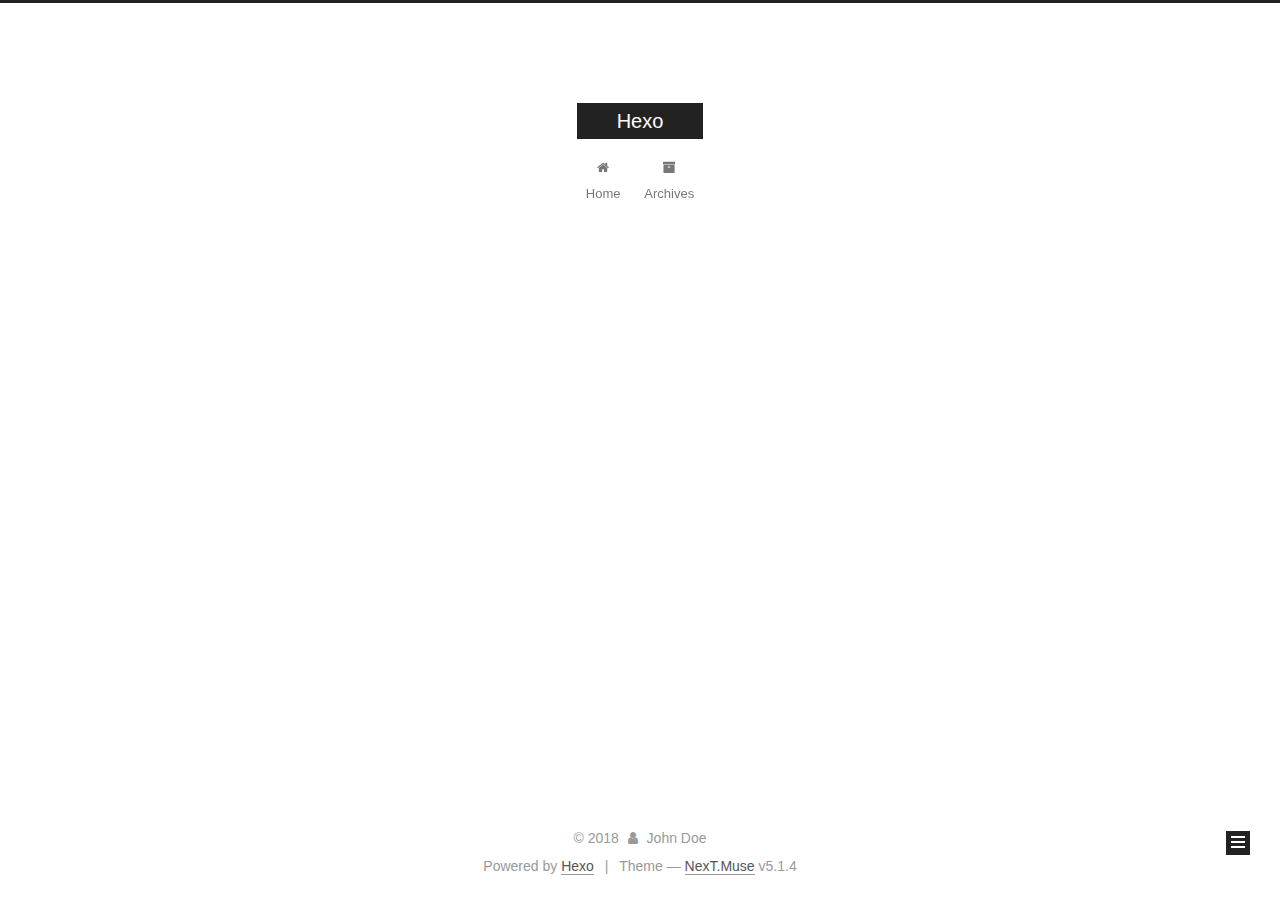
==== archives/index.html @ 19bafc4c "Site updated: 2018-04-27 17:29:40" ====
<!DOCTYPE html>



  


<html class="theme-next muse use-motion" lang="">
<head>
  <meta charset="UTF-8"/>
<meta http-equiv="X-UA-Compatible" content="IE=edge" />
<meta name="viewport" content="width=device-width, initial-scale=1, maximum-scale=1"/>
<meta name="theme-color" content="#222">









<meta http-equiv="Cache-Control" content="no-transform" />
<meta http-equiv="Cache-Control" content="no-siteapp" />
















  
  
  <link href="/lib/fancybox/source/jquery.fancybox.css?v=2.1.5" rel="stylesheet" type="text/css" />







<link href="/lib/font-awesome/css/font-awesome.min.css?v=4.6.2" rel="stylesheet" type="text/css" />

<link href="/css/main.css?v=5.1.4" rel="stylesheet" type="text/css" />


  <link rel="apple-touch-icon" sizes="180x180" href="/images/apple-touch-icon-next.png?v=5.1.4">


  <link rel="icon" type="image/png" sizes="32x32" href="/images/favicon-32x32-next.png?v=5.1.4">


  <link rel="icon" type="image/png" sizes="16x16" href="/images/favicon-16x16-next.png?v=5.1.4">


  <link rel="mask-icon" href="/images/logo.svg?v=5.1.4" color="#222">





  <meta name="keywords" content="Hexo, NexT" />










<meta property="og:type" content="website">
<meta property="og:title" content="Hexo">
<meta property="og:url" content="http://yoursite.com/archives/index.html">
<meta property="og:site_name" content="Hexo">
<meta property="og:locale" content="default">
<meta name="twitter:card" content="summary">
<meta name="twitter:title" content="Hexo">



<script type="text/javascript" id="hexo.configurations">
  var NexT = window.NexT || {};
  var CONFIG = {
    root: '/',
    scheme: 'Muse',
    version: '5.1.4',
    sidebar: {"position":"left","display":"post","offset":12,"b2t":false,"scrollpercent":false,"onmobile":false},
    fancybox: true,
    tabs: true,
    motion: {"enable":true,"async":false,"transition":{"post_block":"fadeIn","post_header":"slideDownIn","post_body":"slideDownIn","coll_header":"slideLeftIn","sidebar":"slideUpIn"}},
    duoshuo: {
      userId: '0',
      author: 'Author'
    },
    algolia: {
      applicationID: '',
      apiKey: '',
      indexName: '',
      hits: {"per_page":10},
      labels: {"input_placeholder":"Search for Posts","hits_empty":"We didn't find any results for the search: ${query}","hits_stats":"${hits} results found in ${time} ms"}
    }
  };
</script>



  <link rel="canonical" href="http://yoursite.com/archives/"/>





  <title>Archive | Hexo</title>
  








</head>

<body itemscope itemtype="http://schema.org/WebPage" lang="default">

  
  
    
  

  <div class="container sidebar-position-left page-archive">
    <div class="headband"></div>

    <header id="header" class="header" itemscope itemtype="http://schema.org/WPHeader">
      <div class="header-inner"><div class="site-brand-wrapper">
  <div class="site-meta ">
    

    <div class="custom-logo-site-title">
      <a href="/"  class="brand" rel="start">
        <span class="logo-line-before"><i></i></span>
        <span class="site-title">Hexo</span>
        <span class="logo-line-after"><i></i></span>
      </a>
    </div>
      
        <p class="site-subtitle"></p>
      
  </div>

  <div class="site-nav-toggle">
    <button>
      <span class="btn-bar"></span>
      <span class="btn-bar"></span>
      <span class="btn-bar"></span>
    </button>
  </div>
</div>

<nav class="site-nav">
  

  
    <ul id="menu" class="menu">
      
        
        <li class="menu-item menu-item-home">
          <a href="/" rel="section">
            
              <i class="menu-item-icon fa fa-fw fa-home"></i> <br />
            
            Home
          </a>
        </li>
      
        
        <li class="menu-item menu-item-archives">
          <a href="/archives/" rel="section">
            
              <i class="menu-item-icon fa fa-fw fa-archive"></i> <br />
            
            Archives
          </a>
        </li>
      

      
    </ul>
  

  
</nav>



 </div>
    </header>

    <main id="main" class="main">
      <div class="main-inner">
        <div class="content-wrap">
          <div id="content" class="content">
            

  
  
  
  <div class="post-block archive">
    <div id="posts" class="posts-collapse">
      <span class="archive-move-on"></span>

      <span class="archive-page-counter">
        
        
        
          
        
        Um..! 1 post. Keep on posting.
      </span>

      

        
        
        

        
          
          <div class="collection-title">
            <h1 class="archive-year" id="archive-year-2018">2018</h1>
          </div>
        
        

        

  <article class="post post-type-normal" itemscope itemtype="http://schema.org/Article">
    <header class="post-header">

      <h2 class="post-title">
        
            <a class="post-title-link" href="/2018/04/27/hello-world/" itemprop="url">
              
                <span itemprop="name">Hello World</span>
              
            </a>
        
      </h2>

      <div class="post-meta">
        <time class="post-time" itemprop="dateCreated"
              datetime="2018-04-27T14:57:28+08:00"
              content="2018-04-27" >
          04-27
        </time>
      </div>

    </header>
  </article>



      

    </div>
  </div>
  
  
  

  



          </div>
          


          

        </div>
        
          
  
  <div class="sidebar-toggle">
    <div class="sidebar-toggle-line-wrap">
      <span class="sidebar-toggle-line sidebar-toggle-line-first"></span>
      <span class="sidebar-toggle-line sidebar-toggle-line-middle"></span>
      <span class="sidebar-toggle-line sidebar-toggle-line-last"></span>
    </div>
  </div>

  <aside id="sidebar" class="sidebar">
    
    <div class="sidebar-inner">

      

      

      <section class="site-overview-wrap sidebar-panel sidebar-panel-active">
        <div class="site-overview">
          <div class="site-author motion-element" itemprop="author" itemscope itemtype="http://schema.org/Person">
            
              <p class="site-author-name" itemprop="name">John Doe</p>
              <p class="site-description motion-element" itemprop="description"></p>
          </div>

          <nav class="site-state motion-element">

            
              <div class="site-state-item site-state-posts">
              
                <a href="/archives/">
              
                  <span class="site-state-item-count">1</span>
                  <span class="site-state-item-name">posts</span>
                </a>
              </div>
            

            

            

          </nav>

          

          

          
          

          
          

          

        </div>
      </section>

      

      

    </div>
  </aside>


        
      </div>
    </main>

    <footer id="footer" class="footer">
      <div class="footer-inner">
        <div class="copyright">&copy; <span itemprop="copyrightYear">2018</span>
  <span class="with-love">
    <i class="fa fa-user"></i>
  </span>
  <span class="author" itemprop="copyrightHolder">John Doe</span>

  
</div>


  <div class="powered-by">Powered by <a class="theme-link" target="_blank" href="https://hexo.io">Hexo</a></div>



  <span class="post-meta-divider">|</span>



  <div class="theme-info">Theme &mdash; <a class="theme-link" target="_blank" href="https://github.com/iissnan/hexo-theme-next">NexT.Muse</a> v5.1.4</div>




        







        
      </div>
    </footer>

    
      <div class="back-to-top">
        <i class="fa fa-arrow-up"></i>
        
      </div>
    

    

  </div>

  

<script type="text/javascript">
  if (Object.prototype.toString.call(window.Promise) !== '[object Function]') {
    window.Promise = null;
  }
</script>









  












  
  
    <script type="text/javascript" src="/lib/jquery/index.js?v=2.1.3"></script>
  

  
  
    <script type="text/javascript" src="/lib/fastclick/lib/fastclick.min.js?v=1.0.6"></script>
  

  
  
    <script type="text/javascript" src="/lib/jquery_lazyload/jquery.lazyload.js?v=1.9.7"></script>
  

  
  
    <script type="text/javascript" src="/lib/velocity/velocity.min.js?v=1.2.1"></script>
  

  
  
    <script type="text/javascript" src="/lib/velocity/velocity.ui.min.js?v=1.2.1"></script>
  

  
  
    <script type="text/javascript" src="/lib/fancybox/source/jquery.fancybox.pack.js?v=2.1.5"></script>
  


  


  <script type="text/javascript" src="/js/src/utils.js?v=5.1.4"></script>

  <script type="text/javascript" src="/js/src/motion.js?v=5.1.4"></script>



  
  

  

  


  <script type="text/javascript" src="/js/src/bootstrap.js?v=5.1.4"></script>



  


  




	





  





  












  





  

  

  

  
  

  

  

  

</body>
</html>
---- css/main.css ----
/* normalize.css v3.0.2 | MIT License | git.io/normalize */
html {
  font-family: sans-serif; /* 1 */
  -ms-text-size-adjust: 100%; /* 2 */
  -webkit-text-size-adjust: 100%; /* 2 */
}
body {
  margin: 0;
}
article,
aside,
details,
figcaption,
figure,
footer,
header,
hgroup,
main,
menu,
nav,
section,
summary {
  display: block;
}
audio,
canvas,
progress,
video {
  display: inline-block; /* 1 */
  vertical-align: baseline; /* 2 */
}
audio:not([controls]) {
  display: none;
  height: 0;
}
[hidden],
template {
  display: none;
}
a {
  background-color: transparent;
}
a:active,
a:hover {
  outline: 0;
}
abbr[title] {
  border-bottom: 1px dotted;
}
b,
strong {
  font-weight: bold;
}
dfn {
  font-style: italic;
}
h1 {
  font-size: 2em;
  margin: 0.67em 0;
}
mark {
  background: #ff0;
  color: #000;
}
small {
  font-size: 80%;
}
sub,
sup {
  font-size: 75%;
  line-height: 0;
  position: relative;
  vertical-align: baseline;
}
sup {
  top: -0.5em;
}
sub {
  bottom: -0.25em;
}
img {
  border: 0;
}
svg:not(:root) {
  overflow: hidden;
}
figure {
  margin: 1em 40px;
}
hr {
  -moz-box-sizing: content-box;
  box-sizing: content-box;
  height: 0;
}
pre {
  overflow: auto;
}
code,
kbd,
pre,
samp {
  font-family: monospace, monospace;
  font-size: 1em;
}
button,
input,
optgroup,
select,
textarea {
  color: inherit; /* 1 */
  font: inherit; /* 2 */
  margin: 0; /* 3 */
}
button {
  overflow: visible;
}
button,
select {
  text-transform: none;
}
button,
html input[type="button"],
input[type="reset"],
input[type="submit"] {
  -webkit-appearance: button; /* 2 */
  cursor: pointer; /* 3 */
}
button[disabled],
html input[disabled] {
  cursor: default;
}
button::-moz-focus-inner,
input::-moz-focus-inner {
  border: 0;
  padding: 0;
}
input {
  line-height: normal;
}
input[type="checkbox"],
input[type="radio"] {
  box-sizing: border-box; /* 1 */
  padding: 0; /* 2 */
}
input[type="number"]::-webkit-inner-spin-button,
input[type="number"]::-webkit-outer-spin-button {
  height: auto;
}
input[type="search"] {
  -webkit-appearance: textfield; /* 1 */
  -moz-box-sizing: content-box;
  -webkit-box-sizing: content-box; /* 2 */
  box-sizing: content-box;
}
input[type="search"]::-webkit-search-cancel-button,
input[type="search"]::-webkit-search-decoration {
  -webkit-appearance: none;
}
fieldset {
  border: 1px solid #c0c0c0;
  margin: 0 2px;
  padding: 0.35em 0.625em 0.75em;
}
legend {
  border: 0; /* 1 */
  padding: 0; /* 2 */
}
textarea {
  overflow: auto;
}
optgroup {
  font-weight: bold;
}
table {
  border-collapse: collapse;
  border-spacing: 0;
}
td,
th {
  padding: 0;
}
::selection {
  background: #262a30;
  color: #fff;
}
body {
  position: relative;
  font-family: 'Lato', "PingFang SC", "Microsoft YaHei", sans-serif;
  font-size: 14px;
  line-height: 2;
  color: #555;
  background: #fff;
}
@media (max-width: 767px) {
  body {
    padding-right: 0 !important;
  }
}
@media (min-width: 768px) and (max-width: 991px) {
  body {
    padding-right: 0 !important;
  }
}
@media (min-width: 1600px) {
  body {
    font-size: 16px;
  }
}
h1,
h2,
h3,
h4,
h5,
h6 {
  margin: 0;
  padding: 0;
  font-weight: bold;
  line-height: 1.5;
  font-family: 'Lato', "PingFang SC", "Microsoft YaHei", sans-serif;
}
h2,
h3,
h4,
h5,
h6 {
  margin: 20px 0 15px;
}
h1 {
  font-size: 22px;
}
@media (max-width: 767px) {
  h1 {
    font-size: 18px;
  }
}
h2 {
  font-size: 20px;
}
@media (max-width: 767px) {
  h2 {
    font-size: 16px;
  }
}
h3 {
  font-size: 18px;
}
@media (max-width: 767px) {
  h3 {
    font-size: 14px;
  }
}
h4 {
  font-size: 16px;
}
@media (max-width: 767px) {
  h4 {
    font-size: 12px;
  }
}
h5 {
  font-size: 14px;
}
@media (max-width: 767px) {
  h5 {
    font-size: 10px;
  }
}
h6 {
  font-size: 12px;
}
@media (max-width: 767px) {
  h6 {
    font-size: 8px;
  }
}
p {
  margin: 0 0 20px 0;
}
a {
  color: #555;
  text-decoration: none;
  outline: none;
  border-bottom: 1px solid #999;
  word-wrap: break-word;
}
a:hover {
  color: #222;
  border-bottom-color: #222;
}
blockquote {
  margin: 0;
  padding: 0;
}
img {
  display: block;
  margin: auto;
  max-width: 100%;
  height: auto;
}
hr {
  margin: 40px 0;
  height: 3px;
  border: none;
  background-color: #ddd;
  background-image: repeating-linear-gradient(-45deg, #fff, #fff 4px, transparent 4px, transparent 8px);
}
blockquote {
  padding: 0 15px;
  color: #666;
  border-left: 4px solid #ddd;
}
blockquote cite::before {
  content: "-";
  padding: 0 5px;
}
dt {
  font-weight: 700;
}
dd {
  margin: 0;
  padding: 0;
}
kbd {
  border: 1px solid #ccc;
  border-radius: 0.2em;
  box-shadow: 0.1em 0.1em 0.2em rgba(0,0,0,0.1);
  background-color: #f9f9f9;
  font-family: inherit;
  background-image: -webkit-linear-gradient(top, #eee, #fff, #eee);
  padding: 0.1em 0.3em;
  white-space: nowrap;
}
.text-left {
  text-align: left;
}
.text-center {
  text-align: center;
}
.text-right {
  text-align: right;
}
.text-justify {
  text-align: justify;
}
.text-nowrap {
  white-space: nowrap;
}
.text-lowercase {
  text-transform: lowercase;
}
.text-uppercase {
  text-transform: uppercase;
}
.text-capitalize {
  text-transform: capitalize;
}
.center-block {
  display: block;
  margin-left: auto;
  margin-right: auto;
}
.clearfix:before,
.clearfix:after {
  content: " ";
  display: table;
}
.clearfix:after {
  clear: both;
}
.pullquote {
  width: 45%;
}
.pullquote.left {
  float: left;
  margin-left: 5px;
  margin-right: 10px;
}
.pullquote.right {
  float: right;
  margin-left: 10px;
  margin-right: 5px;
}
.affix.affix.affix {
  position: fixed;
}
.translation {
  margin-top: -20px;
  font-size: 14px;
  color: #999;
}
.scrollbar-measure {
  width: 100px;
  height: 100px;
  overflow: scroll;
  position: absolute;
  top: -9999px;
}
.use-motion .motion-element {
  opacity: 0;
}
table {
  margin: 20px 0;
  width: 100%;
  border-collapse: collapse;
  border-spacing: 0;
  border: 1px solid #ddd;
  font-size: 14px;
  table-layout: fixed;
  word-wrap: break-all;
}
table>tbody>tr:nth-of-type(odd) {
  background-color: #f9f9f9;
}
table>tbody>tr:hover {
  background-color: #f5f5f5;
}
caption,
th,
td {
  padding: 8px;
  text-align: left;
  vertical-align: middle;
  font-weight: normal;
}
th,
td {
  border-bottom: 3px solid #ddd;
  border-right: 1px solid #eee;
}
th {
  padding-bottom: 10px;
  font-weight: 700;
}
td {
  border-bottom-width: 1px;
}
html,
body {
  height: 100%;
}
.container {
  position: relative;
  min-height: 100%;
}
.header-inner {
  margin: 0 auto;
  padding: 100px 0 70px;
  width: 700px;
}
@media (min-width: 1600px) {
  .container .header-inner {
    width: 900px;
  }
}
.main {
  padding-bottom: 150px;
}
.main-inner {
  margin: 0 auto;
  width: 700px;
}
@media (min-width: 1600px) {
  .container .main-inner {
    width: 900px;
  }
}
.footer {
  position: absolute;
  left: 0;
  bottom: 0;
  width: 100%;
  min-height: 50px;
}
.footer-inner {
  box-sizing: border-box;
  margin: 20px auto;
  width: 700px;
}
@media (min-width: 1600px) {
  .container .footer-inner {
    width: 900px;
  }
}
pre,
.highlight {
  overflow: auto;
  margin: 20px 0;
  padding: 0;
  font-size: 13px;
  color: #4d4d4c;
  background: #f7f7f7;
  line-height: 1.6;
}
pre,
code {
  font-family: consolas, Menlo, "PingFang SC", "Microsoft YaHei", monospace;
}
code {
  padding: 2px 4px;
  word-wrap: break-word;
  color: #555;
  background: #eee;
  border-radius: 3px;
  font-size: 13px;
}
pre {
  padding: 10px;
}
pre code {
  padding: 0;
  color: #4d4d4c;
  background: none;
  text-shadow: none;
}
.highlight {
  border-radius: 1px;
}
.highlight pre {
  border: none;
  margin: 0;
  padding: 10px 0;
}
.highlight table {
  margin: 0;
  width: auto;
  border: none;
}
.highlight td {
  border: none;
  padding: 0;
}
.highlight figcaption {
  font-size: 1em;
  color: #4d4d4c;
  line-height: 1em;
  margin-bottom: 1em;
}
.highlight figcaption:before,
.highlight figcaption:after {
  content: " ";
  display: table;
}
.highlight figcaption:after {
  clear: both;
}
.highlight figcaption a {
  float: right;
  color: #4d4d4c;
}
.highlight figcaption a:hover {
  border-bottom-color: #4d4d4c;
}
.highlight .gutter pre {
  padding-left: 10px;
  padding-right: 10px;
  color: #869194;
  text-align: right;
  background-color: #eff2f3;
}
.highlight .code pre {
  width: 100%;
  padding-left: 10px;
  padding-right: 10px;
  background-color: #f7f7f7;
}
.highlight .line {
  height: 20px;
}
.gutter {
  -webkit-user-select: none;
  -moz-user-select: none;
  -ms-user-select: none;
  user-select: none;
}
.gist table {
  width: auto;
}
.gist table td {
  border: none;
}
pre .deletion {
  background: #fdd;
}
pre .addition {
  background: #dfd;
}
pre .meta {
  color: #8959a8;
}
pre .comment {
  color: #8e908c;
}
pre .variable,
pre .attribute,
pre .tag,
pre .regexp,
pre .ruby .constant,
pre .xml .tag .title,
pre .xml .pi,
pre .xml .doctype,
pre .html .doctype,
pre .css .id,
pre .css .class,
pre .css .pseudo {
  color: #c82829;
}
pre .number,
pre .preprocessor,
pre .built_in,
pre .literal,
pre .params,
pre .constant,
pre .command {
  color: #f5871f;
}
pre .ruby .class .title,
pre .css .rules .attribute,
pre .string,
pre .value,
pre .inheritance,
pre .header,
pre .ruby .symbol,
pre .xml .cdata,
pre .special,
pre .number,
pre .formula {
  color: #718c00;
}
pre .title,
pre .css .hexcolor {
  color: #3e999f;
}
pre .function,
pre .python .decorator,
pre .python .title,
pre .ruby .function .title,
pre .ruby .title .keyword,
pre .perl .sub,
pre .javascript .title,
pre .coffeescript .title {
  color: #4271ae;
}
pre .keyword,
pre .javascript .function {
  color: #8959a8;
}
.full-image.full-image.full-image.full-image {
  border: none;
  max-width: 100%;
  width: auto;
  margin: 20px auto 25px;
}
@media (min-width: 992px) {
  .full-image.full-image.full-image.full-image {
    max-width: none;
    width: 110%;
    margin: 25px -5%;
  }
}
.blockquote-center,
.page-home .post-type-quote blockquote,
.page-post-detail .post-type-quote blockquote {
  position: relative;
  margin: 40px 0;
  padding: 0;
  border-left: none;
  text-align: center;
}
.blockquote-center::before,
.page-home .post-type-quote blockquote::before,
.page-post-detail .post-type-quote blockquote::before,
.blockquote-center::after,
.page-home .post-type-quote blockquote::after,
.page-post-detail .post-type-quote blockquote::after {
  position: absolute;
  content: ' ';
  display: block;
  width: 100%;
  height: 24px;
  opacity: 0.2;
  background-repeat: no-repeat;
  background-position: 0 -6px;
  background-size: 22px 22px;
}
.blockquote-center::before,
.page-home .post-type-quote blockquote::before,
.page-post-detail .post-type-quote blockquote::before {
  top: -20px;
  background-image: url("../images/quote-l.svg");
  border-top: 1px solid #ccc;
}
.blockquote-center::after,
.page-home .post-type-quote blockquote::after,
.page-post-detail .post-type-quote blockquote::after {
  bottom: -20px;
  background-image: url("../images/quote-r.svg");
  border-bottom: 1px solid #ccc;
  background-position: 100% 8px;
}
.blockquote-center p,
.page-home .post-type-quote blockquote p,
.page-post-detail .post-type-quote blockquote p,
.blockquote-center div,
.page-home .post-type-quote blockquote div,
.page-post-detail .post-type-quote blockquote div {
  text-align: center;
}
.post .post-body .group-picture img {
  box-sizing: border-box;
  padding: 0 3px;
  border: none;
}
.post .group-picture-row {
  overflow: hidden;
  margin-top: 6px;
}
.post .group-picture-row:first-child {
  margin-top: 0;
}
.post .group-picture-column {
  float: left;
}
.page-post-detail .post-body .group-picture-column {
  float: none;
  margin-top: 10px;
  width: auto !important;
}
.page-post-detail .post-body .group-picture-column img {
  margin: 0 auto;
}
.page-archive .group-picture-container {
  overflow: hidden;
}
.page-archive .group-picture-row {
  float: left;
}
.page-archive .group-picture-row:first-child {
  margin-top: 6px;
}
.page-archive .group-picture-column {
  max-width: 150px;
  max-height: 150px;
}
.post-body .note {
  position: relative;
  padding: 15px;
  margin-bottom: 20px;
  border: 1px solid #eee;
  border-left-width: 5px;
  border-radius: 3px;
}
.post-body .note h2,
.post-body .note h3,
.post-body .note h4,
.post-body .note h5,
.post-body .note h6 {
  margin-top: 0;
  margin-bottom: 0;
  border-bottom: initial;
  padding-top: 0 !important;
}
.post-body .note p:first-child,
.post-body .note ul:first-child,
.post-body .note ol:first-child,
.post-body .note table:first-child,
.post-body .note pre:first-child,
.post-body .note blockquote:first-child {
  margin-top: 0;
}
.post-body .note p:last-child,
.post-body .note ul:last-child,
.post-body .note ol:last-child,
.post-body .note table:last-child,
.post-body .note pre:last-child,
.post-body .note blockquote:last-child {
  margin-bottom: 0;
}
.post-body .note.default {
  border-left-color: #777;
}
.post-body .note.default h2,
.post-body .note.default h3,
.post-body .note.default h4,
.post-body .note.default h5,
.post-body .note.default h6 {
  color: #777;
}
.post-body .note.primary {
  border-left-color: #6f42c1;
}
.post-body .note.primary h2,
.post-body .note.primary h3,
.post-body .note.primary h4,
.post-body .note.primary h5,
.post-body .note.primary h6 {
  color: #6f42c1;
}
.post-body .note.info {
  border-left-color: #428bca;
}
.post-body .note.info h2,
.post-body .note.info h3,
.post-body .note.info h4,
.post-body .note.info h5,
.post-body .note.info h6 {
  color: #428bca;
}
.post-body .note.success {
  border-left-color: #5cb85c;
}
.post-body .note.success h2,
.post-body .note.success h3,
.post-body .note.success h4,
.post-body .note.success h5,
.post-body .note.success h6 {
  color: #5cb85c;
}
.post-body .note.warning {
  border-left-color: #f0ad4e;
}
.post-body .note.warning h2,
.post-body .note.warning h3,
.post-body .note.warning h4,
.post-body .note.warning h5,
.post-body .note.warning h6 {
  color: #f0ad4e;
}
.post-body .note.danger {
  border-left-color: #d9534f;
}
.post-body .note.danger h2,
.post-body .note.danger h3,
.post-body .note.danger h4,
.post-body .note.danger h5,
.post-body .note.danger h6 {
  color: #d9534f;
}
.post-body .label {
  display: inline;
  padding: 0 2px;
  white-space: nowrap;
}
.post-body .label.default {
  background-color: #f0f0f0;
}
.post-body .label.primary {
  background-color: #efe6f7;
}
.post-body .label.info {
  background-color: #e5f2f8;
}
.post-body .label.success {
  background-color: #e7f4e9;
}
.post-body .label.warning {
  background-color: #fcf6e1;
}
.post-body .label.danger {
  background-color: #fae8eb;
}
.post-body .tabs {
  position: relative;
  display: block;
  margin-bottom: 20px;
  padding-top: 10px;
}
.post-body .tabs ul.nav-tabs {
  margin: 0;
  padding: 0;
  display: flex;
  margin-bottom: -1px;
}
@media (max-width: 413px) {
  .post-body .tabs ul.nav-tabs {
    display: block;
    margin-bottom: 5px;
  }
}
.post-body .tabs ul.nav-tabs li.tab {
  list-style-type: none !important;
  margin: 0 0.25em 0 0;
  border-top: 3px solid transparent;
  border-left: 1px solid transparent;
  border-right: 1px solid transparent;
}
@media (max-width: 413px) {
  .post-body .tabs ul.nav-tabs li.tab {
    margin: initial;
    border-top: 1px solid transparent;
    border-left: 3px solid transparent;
    border-right: 1px solid transparent;
    border-bottom: 1px solid transparent;
  }
}
.post-body .tabs ul.nav-tabs li.tab a {
  outline: 0;
  border-bottom: initial;
  display: block;
  line-height: 1.8em;
  padding: 0.25em 0.75em;
  transition-duration: 0.2s;
  transition-timing-function: ease-out;
  transition-delay: 0s;
}
.post-body .tabs ul.nav-tabs li.tab a i {
  width: 1.285714285714286em;
}
.post-body .tabs ul.nav-tabs li.tab.active {
  border-top: 3px solid #fc6423;
  border-left: 1px solid #ddd;
  border-right: 1px solid #ddd;
  background-color: #fff;
}
@media (max-width: 413px) {
  .post-body .tabs ul.nav-tabs li.tab.active {
    border-top: 1px solid #ddd;
    border-left: 3px solid #fc6423;
    border-right: 1px solid #ddd;
    border-bottom: 1px solid #ddd;
  }
}
.post-body .tabs ul.nav-tabs li.tab.active a {
  cursor: default;
  color: #555;
}
.post-body .tabs .tab-content {
  background-color: #fff;
}
.post-body .tabs .tab-content .tab-pane {
  border: 1px solid #ddd;
  padding: 20px 20px 0 20px;
}
.post-body .tabs .tab-content .tab-pane:not(.active) {
  display: none !important;
}
.post-body .tabs .tab-content .tab-pane.active {
  display: block !important;
}
.btn {
  display: inline-block;
  padding: 0 20px;
  font-size: 14px;
  color: #fff;
  background: #222;
  border: 2px solid #222;
  text-decoration: none;
  border-radius: 0;
  transition-property: background-color;
  transition-duration: 0.2s;
  transition-timing-function: ease-in-out;
  transition-delay: 0s;
  line-height: 2;
}
.btn:hover {
  border-color: #222;
  color: #222;
  background: #fff;
}
.btn +.btn {
  margin: 0 0 8px 8px;
}
.btn .fa-fw {
  width: 1.285714285714286em;
  text-align: left;
}
.btn-bar {
  display: block;
  width: 22px;
  height: 2px;
  background: #555;
  border-radius: 1px;
}
.btn-bar+.btn-bar {
  margin-top: 4px;
}
.pagination {
  margin: 120px 0 40px;
  text-align: center;
  border-top: 1px solid #eee;
}
.page-number-basic,
.pagination .prev,
.pagination .next,
.pagination .page-number,
.pagination .space {
  display: inline-block;
  position: relative;
  top: -1px;
  margin: 0 10px;
  padding: 0 11px;
}
@media (max-width: 767px) {
  .page-number-basic,
  .pagination .prev,
  .pagination .next,
  .pagination .page-number,
  .pagination .space {
    margin: 0 5px;
  }
}
.pagination .prev,
.pagination .next,
.pagination .page-number {
  border-bottom: 0;
  border-top: 1px solid #eee;
  transition-property: border-color;
  transition-duration: 0.2s;
  transition-timing-function: ease-in-out;
  transition-delay: 0s;
}
.pagination .prev:hover,
.pagination .next:hover,
.pagination .page-number:hover {
  border-top-color: #222;
}
.pagination .space {
  padding: 0;
  margin: 0;
}
.pagination .prev {
  margin-left: 0;
}
.pagination .next {
  margin-right: 0;
}
.pagination .page-number.current {
  color: #fff;
  background: #ccc;
  border-top-color: #ccc;
}
@media (max-width: 767px) {
  .pagination {
    border-top: none;
  }
  .pagination .prev,
  .pagination .next,
  .pagination .page-number {
    margin-bottom: 10px;
    border-top: 0;
    border-bottom: 1px solid #eee;
    padding: 0 10px;
  }
  .pagination .prev:hover,
  .pagination .next:hover,
  .pagination .page-number:hover {
    border-bottom-color: #222;
  }
}
.comments {
  margin: 60px 20px 0;
}
.tag-cloud {
  text-align: center;
}
.tag-cloud a {
  display: inline-block;
  margin: 10px;
}
.back-to-top {
  box-sizing: border-box;
  position: fixed;
  bottom: -100px;
  right: 30px;
  z-index: 1050;
  padding: 0 6px;
  width: 24px;
  background: #222;
  font-size: 12px;
  opacity: 1;
  color: #fff;
  cursor: pointer;
  text-align: center;
  -webkit-transform: translateZ(0);
  transition-property: bottom;
  transition-duration: 0.2s;
  transition-timing-function: ease-in-out;
  transition-delay: 0s;
}
@media (min-width: 768px) and (max-width: 991px) {
  .back-to-top {
    display: none !important;
  }
}
@media (max-width: 767px) {
  .back-to-top {
    display: none !important;
  }
}
.back-to-top.back-to-top-on {
  bottom: 19px;
}
.header {
  background: transparent;
}
.header-inner {
  position: relative;
}
.headband {
  height: 3px;
  background: #222;
}
.site-meta {
  margin: 0;
  text-align: center;
}
@media (max-width: 767px) {
  .site-meta {
    text-align: center;
  }
}
.brand {
  position: relative;
  display: inline-block;
  padding: 0 40px;
  color: #fff;
  background: #222;
  border-bottom: none;
}
.brand:hover {
  color: #fff;
}
.logo {
  display: inline-block;
  margin-right: 5px;
  line-height: 36px;
  vertical-align: top;
}
.site-title {
  display: inline-block;
  vertical-align: top;
  line-height: 36px;
  font-size: 20px;
  font-weight: normal;
  font-family: 'Lato', "PingFang SC", "Microsoft YaHei", sans-serif;
}
.site-subtitle {
  margin-top: 10px;
  font-size: 13px;
  color: #999;
}
.use-motion .brand {
  opacity: 0;
}
.use-motion .logo,
.use-motion .site-title,
.use-motion .site-subtitle {
  opacity: 0;
  position: relative;
  top: -10px;
}
.site-nav-toggle {
  display: none;
  position: absolute;
  top: 10px;
  left: 10px;
}
@media (max-width: 767px) {
  .site-nav-toggle {
    display: block;
  }
}
.site-nav-toggle button {
  margin-top: 2px;
  padding: 9px 10px;
  background: transparent;
  border: none;
}
@media (max-width: 767px) {
  .site-nav {
    display: none;
    margin: 0 -10px;
    padding: 0 10px;
    clear: both;
    border-top: 1px solid #ddd;
  }
}
@media (min-width: 768px) and (max-width: 991px) {
  .site-nav {
    display: block !important;
  }
}
@media (min-width: 992px) {
  .site-nav {
    display: block !important;
  }
}
.menu {
  margin-top: 20px;
  padding-left: 0;
  text-align: center;
}
.menu .menu-item {
  display: inline-block;
  margin: 0 10px;
  list-style: none;
}
@media screen and (max-width: 767px) {
  .menu .menu-item {
    margin-top: 10px;
  }
}
.menu .menu-item a {
  display: block;
  font-size: 13px;
  line-height: inherit;
  border-bottom: 1px solid transparent;
  transition-property: border-color;
  transition-duration: 0.2s;
  transition-timing-function: ease-in-out;
  transition-delay: 0s;
}
.menu .menu-item a:hover {
  border-bottom-color: #222;
}
.menu .menu-item .fa {
  margin-right: 5px;
}
.use-motion .menu-item {
  opacity: 0;
}
.post-body {
  font-family: 'Lato', "PingFang SC", "Microsoft YaHei", sans-serif;
}
@media (max-width: 767px) {
  .post-body {
    word-break: break-word;
  }
}
.post-body .fancybox img {
  display: block !important;
  margin: 0 auto;
  cursor: pointer;
  cursor: zoom-in;
  cursor: -webkit-zoom-in;
}
.post-body .image-caption,
.post-body .figure .caption {
  margin: -20px auto 15px;
  text-align: center;
  font-size: 14px;
  color: #999;
  font-weight: bold;
  line-height: 1;
}
.post-sticky-flag {
  display: inline-block;
  font-size: 16px;
  -ms-transform: rotate(30deg);
  -webkit-transform: rotate(30deg);
  -moz-transform: rotate(30deg);
  -ms-transform: rotate(30deg);
  -o-transform: rotate(30deg);
  transform: rotate(30deg);
}
.use-motion .post-block,
.use-motion .pagination,
.use-motion .comments {
  opacity: 0;
}
.use-motion .post-header {
  opacity: 0;
}
.use-motion .post-body {
  opacity: 0;
}
.use-motion .collection-title {
  opacity: 0;
}
.posts-expand {
  padding-top: 40px;
}
@media (max-width: 767px) {
  .posts-expand {
    margin: 0 20px;
  }
  .post-body pre .gutter pre {
    padding-right: 10px;
  }
  .post-body .highlight {
    margin-left: 0px;
    margin-right: 0px;
    padding: 0;
  }
  .post-body .highlight .gutter pre {
    padding-right: 10px;
  }
}
@media (min-width: 992px) {
  .posts-expand .post-body {
    text-align: justify;
  }
}
.posts-expand .post-body h2,
.posts-expand .post-body h3,
.posts-expand .post-body h4,
.posts-expand .post-body h5,
.posts-expand .post-body h6 {
  padding-top: 10px;
}
.posts-expand .post-body h2 .header-anchor,
.posts-expand .post-body h3 .header-anchor,
.posts-expand .post-body h4 .header-anchor,
.posts-expand .post-body h5 .header-anchor,
.posts-expand .post-body h6 .header-anchor {
  float: right;
  margin-left: 10px;
  color: #ccc;
  border-bottom-style: none;
  visibility: hidden;
}
.posts-expand .post-body h2 .header-anchor:hover,
.posts-expand .post-body h3 .header-anchor:hover,
.posts-expand .post-body h4 .header-anchor:hover,
.posts-expand .post-body h5 .header-anchor:hover,
.posts-expand .post-body h6 .header-anchor:hover {
  color: inherit;
}
.posts-expand .post-body h2:hover .header-anchor,
.posts-expand .post-body h3:hover .header-anchor,
.posts-expand .post-body h4:hover .header-anchor,
.posts-expand .post-body h5:hover .header-anchor,
.posts-expand .post-body h6:hover .header-anchor {
  visibility: visible;
}
.posts-expand .post-body ul li {
  list-style: circle;
}
.posts-expand .post-body img {
  box-sizing: border-box;
  margin: auto;
  padding: 3px;
  border: 1px solid #ddd;
}
.posts-expand .post-body .fancybox img {
  margin: 0 auto 25px;
}
@media (max-width: 767px) {
  .posts-collapse {
    margin: 0 20px;
  }
  .posts-collapse .post-title,
  .posts-collapse .post-meta {
    display: block;
    width: auto;
    text-align: left;
  }
}
.posts-collapse {
  position: relative;
  z-index: 1010;
  margin-left: 55px;
}
.posts-collapse::after {
  content: " ";
  position: absolute;
  top: 20px;
  left: 0;
  margin-left: -2px;
  width: 4px;
  height: 100%;
  background: #f5f5f5;
  z-index: -1;
}
@media (max-width: 767px) {
  .posts-collapse {
    margin: 0 20px;
  }
}
.posts-collapse .collection-title {
  position: relative;
  margin: 60px 0;
}
.posts-collapse .collection-title h1,
.posts-collapse .collection-title h2 {
  margin-left: 20px;
}
.posts-collapse .collection-title small {
  color: #bbb;
  margin-left: 5px;
}
.posts-collapse .collection-title::before {
  content: " ";
  position: absolute;
  left: 0;
  top: 50%;
  margin-left: -4px;
  margin-top: -4px;
  width: 8px;
  height: 8px;
  background: #bbb;
  border-radius: 50%;
}
.posts-collapse .post {
  margin: 30px 0;
}
.posts-collapse .post-header {
  position: relative;
  transition-duration: 0.2s;
  transition-timing-function: ease-in-out;
  transition-delay: 0s;
  transition-property: border;
  border-bottom: 1px dashed #ccc;
}
.posts-collapse .post-header::before {
  content: " ";
  position: absolute;
  left: 0;
  top: 12px;
  width: 6px;
  height: 6px;
  margin-left: -4px;
  background: #bbb;
  border-radius: 50%;
  border: 1px solid #fff;
  transition-duration: 0.2s;
  transition-timing-function: ease-in-out;
  transition-delay: 0s;
  transition-property: background;
}
.posts-collapse .post-header:hover {
  border-bottom-color: #666;
}
.posts-collapse .post-header:hover::before {
  background: #222;
}
.posts-collapse .post-meta {
  position: absolute;
  font-size: 12px;
  left: 20px;
  top: 5px;
}
.posts-collapse .post-comments-count {
  display: none;
}
.posts-collapse .post-title {
  margin-left: 60px;
  font-size: 16px;
  font-weight: normal;
  line-height: inherit;
}
.posts-collapse .post-title::after {
  margin-left: 3px;
  opacity: 0.6;
}
.posts-collapse .post-title a {
  color: #666;
  border-bottom: none;
}
.page-home .post-type-quote .post-header,
.page-post-detail .post-type-quote .post-header,
.page-home .post-type-quote .post-tags,
.page-post-detail .post-type-quote .post-tags {
  display: none;
}
.posts-expand .post-title {
  text-align: center;
  word-break: break-word;
  font-weight: 400;
}
.posts-expand .post-title-link {
  display: inline-block;
  position: relative;
  color: #555;
  border-bottom: none;
  line-height: 1.2;
  vertical-align: top;
}
.posts-expand .post-title-link::before {
  content: "";
  position: absolute;
  width: 100%;
  height: 2px;
  bottom: 0;
  left: 0;
  background-color: #000;
  visibility: hidden;
  -webkit-transform: scaleX(0);
  -moz-transform: scaleX(0);
  -ms-transform: scaleX(0);
  -o-transform: scaleX(0);
  transform: scaleX(0);
  transition-duration: 0.2s;
  transition-timing-function: ease-in-out;
  transition-delay: 0s;
}
.posts-expand .post-title-link:hover::before {
  visibility: visible;
  -webkit-transform: scaleX(1);
  -moz-transform: scaleX(1);
  -ms-transform: scaleX(1);
  -o-transform: scaleX(1);
  transform: scaleX(1);
}
.posts-expand .post-title-link .fa {
  font-size: 16px;
}
.posts-expand .post-meta {
  margin: 3px 0 60px 0;
  color: #999;
  font-family: 'Lato', "PingFang SC", "Microsoft YaHei", sans-serif;
  font-size: 12px;
  text-align: center;
}
.posts-expand .post-meta .post-category-list {
  display: inline-block;
  margin: 0;
  padding: 3px;
}
.posts-expand .post-meta .post-category-list-link {
  color: #999;
}
.posts-expand .post-meta .post-description {
  font-size: 14px;
  margin-top: 2px;
}
.post-meta-divider {
  margin: 0 0.5em;
}
.post-meta-item-icon {
  margin-right: 3px;
}
@media (min-width: 768px) and (max-width: 991px) {
  .post-meta-item-icon {
    display: inline-block;
  }
}
@media (max-width: 767px) {
  .post-meta-item-icon {
    display: inline-block;
  }
}
@media (min-width: 768px) and (max-width: 991px) {
  .post-meta-item-text {
    display: none;
  }
}
@media (max-width: 767px) {
  .post-meta-item-text {
    display: none;
  }
}
@media (max-width: 767px) {
  .posts-expand .post-comments-count {
    display: none;
  }
}
.post-button {
  margin-top: 40px;
}
.posts-expand .post-tags {
  margin-top: 40px;
  text-align: center;
}
.posts-expand .post-tags a {
  display: inline-block;
  margin-right: 10px;
  font-size: 13px;
}
.post-nav {
  display: table;
  margin-top: 15px;
  width: 100%;
  border-top: 1px solid #eee;
}
.post-nav-divider {
  display: table-cell;
  width: 10%;
}
.post-nav-item {
  display: table-cell;
  padding: 10px 0 0 0;
  width: 45%;
  vertical-align: top;
}
.post-nav-item a {
  position: relative;
  display: block;
  line-height: 25px;
  font-size: 14px;
  color: #555;
  border-bottom: none;
}
.post-nav-item a:hover {
  color: #222;
  border-bottom: none;
}
.post-nav-item a:active {
  top: 2px;
}
.post-nav-item .fa {
  position: absolute;
  top: 8px;
  left: 0;
  font-size: 12px;
}
.post-nav-next a {
  padding-left: 15px;
}
.post-nav-prev {
  text-align: right;
}
.post-nav-prev a {
  padding-right: 15px;
}
.post-nav-prev .fa {
  right: 0;
  left: auto;
}
.posts-expand .post-eof {
  display: block;
  margin: 80px auto 60px;
  width: 8%;
  height: 1px;
  background: #ccc;
  text-align: center;
}
.post:last-child .post-eof.post-eof.post-eof {
  display: none;
}
.post-gallery {
  display: table;
  table-layout: fixed;
  width: 100%;
  border-collapse: separate;
}
.post-gallery-row {
  display: table-row;
}
.post-gallery .post-gallery-img {
  display: table-cell;
  text-align: center;
  vertical-align: middle;
  border: none;
}
.post-gallery .post-gallery-img img {
  max-width: 100%;
  max-height: 100%;
  border: none;
}
.fancybox-close,
.fancybox-close:hover {
  border: none;
}
.rtl.post-body p,
.rtl.post-body a,
.rtl.post-body h1,
.rtl.post-body h2,
.rtl.post-body h3,
.rtl.post-body h4,
.rtl.post-body h5,
.rtl.post-body h6,
.rtl.post-body li,
.rtl.post-body ul,
.rtl.post-body ol {
  direction: rtl;
  font-family: UKIJ Ekran;
}
.rtl.post-title {
  font-family: UKIJ Ekran;
}
.sidebar {
  position: fixed;
  right: 0;
  top: 0;
  bottom: 0;
  width: 0;
  z-index: 1040;
  box-shadow: inset 0 2px 6px #000;
  background: #222;
  -webkit-transform: translateZ(0);
}
.sidebar a {
  color: #999;
  border-bottom-color: #555;
}
.sidebar a:hover {
  color: #eee;
}
@media (min-width: 768px) and (max-width: 991px) {
  .sidebar {
    display: none !important;
  }
}
@media (max-width: 767px) {
  .sidebar {
    display: none !important;
  }
}
.sidebar-inner {
  position: relative;
  padding: 20px 10px;
  color: #999;
  text-align: center;
}
.site-overview-wrap {
  overflow: hidden;
}
.site-overview {
  overflow-y: auto;
  overflow-x: hidden;
}
.sidebar-toggle {
  position: fixed;
  right: 30px;
  bottom: 45px;
  width: 14px;
  height: 14px;
  padding: 5px;
  background: #222;
  line-height: 0;
  z-index: 1050;
  cursor: pointer;
  -webkit-transform: translateZ(0);
}
@media (min-width: 768px) and (max-width: 991px) {
  .sidebar-toggle {
    display: none !important;
  }
}
@media (max-width: 767px) {
  .sidebar-toggle {
    display: none !important;
  }
}
.sidebar-toggle-line {
  position: relative;
  display: inline-block;
  vertical-align: top;
  height: 2px;
  width: 100%;
  background: #fff;
  margin-top: 3px;
}
.sidebar-toggle-line:first-child {
  margin-top: 0;
}
.site-author-image {
  display: block;
  margin: 0 auto;
  padding: 2px;
  max-width: 96px;
  height: auto;
  border: 2px solid #333;
}
.site-author-name {
  margin: 5px 0 0;
  text-align: center;
  color: #f5f5f5;
  font-weight: normal;
}
.site-description {
  margin-top: 5px;
  text-align: center;
  font-size: 14px;
  color: #999;
}
.site-state {
  overflow: hidden;
  line-height: 1.4;
  white-space: nowrap;
  text-align: center;
}
.site-state-item {
  display: inline-block;
  padding: 0 15px;
  border-left: 1px solid #333;
}
.site-state-item:first-child {
  border-left: none;
}
.site-state-item a {
  border-bottom: none;
}
.site-state-item-count {
  display: block;
  text-align: center;
  color: inherit;
  font-weight: 600;
  font-size: 18px;
}
.site-state-item-name {
  font-size: 13px;
  color: inherit;
}
.feed-link {
  margin-top: 20px;
}
.feed-link a {
  display: inline-block;
  padding: 0 15px;
  color: #fc6423;
  border: 1px solid #fc6423;
  border-radius: 4px;
}
.feed-link a i {
  color: #fc6423;
  font-size: 14px;
}
.feed-link a:hover {
  color: #fff;
  background: #fc6423;
}
.feed-link a:hover i {
  color: #fff;
}
.links-of-author {
  margin-top: 20px;
}
.links-of-author a {
  display: inline-block;
  vertical-align: middle;
  margin-right: 10px;
  margin-bottom: 10px;
  border-bottom-color: #555;
  font-size: 13px;
}
.links-of-author a:before {
  display: inline-block;
  vertical-align: middle;
  margin-right: 3px;
  content: " ";
  width: 4px;
  height: 4px;
  border-radius: 50%;
  background: #55adff;
}
.links-of-blogroll {
  font-size: 13px;
}
.links-of-blogroll-title {
  margin-top: 20px;
  font-size: 14px;
  font-weight: 600;
}
.links-of-blogroll-list {
  margin: 0;
  padding: 0;
  list-style: none;
}
.links-of-blogroll-item {
  padding: 2px 10px;
}
.links-of-blogroll-item a {
  max-width: 280px;
  box-sizing: border-box;
  display: inline-block;
  overflow: hidden;
  white-space: nowrap;
  text-overflow: ellipsis;
}
.sidebar-nav {
  margin: 0 0 20px;
  padding-left: 0;
}
.sidebar-nav li {
  display: inline-block;
  cursor: pointer;
  border-bottom: 1px solid transparent;
  font-size: 14px;
  color: #555;
}
.sidebar-nav li:hover {
  color: #f5f5f5;
}
.page-post-detail .sidebar-nav-toc {
  padding: 0 5px;
}
.page-post-detail .sidebar-nav-overview {
  margin-left: 10px;
}
.sidebar-nav .sidebar-nav-active {
  color: #87daff;
  border-bottom-color: #87daff;
}
.sidebar-nav .sidebar-nav-active:hover {
  color: #87daff;
}
.sidebar-panel {
  display: none;
}
.sidebar-panel-active {
  display: block;
}
.post-toc-empty {
  font-size: 14px;
  color: #666;
}
.post-toc-wrap {
  overflow: hidden;
}
.post-toc {
  overflow: auto;
}
.post-toc ol {
  margin: 0;
  padding: 0 2px 5px 10px;
  text-align: left;
  list-style: none;
  font-size: 14px;
}
.post-toc ol > ol {
  padding-left: 0;
}
.post-toc ol a {
  transition-duration: 0.2s;
  transition-timing-function: ease-in-out;
  transition-delay: 0s;
  transition-property: all;
  color: #999;
  border-bottom-color: #555;
}
.post-toc ol a:hover {
  color: #ccc;
  border-bottom-color: #ccc;
}
.post-toc .nav-item {
  overflow: hidden;
  text-overflow: ellipsis;
  text-align: justify;
  white-space: nowrap;
  line-height: 1.8;
}
.post-toc .nav .nav-child {
  display: none;
}
.post-toc .nav .active > .nav-child {
  display: block;
}
.post-toc .nav .active-current > .nav-child {
  display: block;
}
.post-toc .nav .active-current > .nav-child > .nav-item {
  display: block;
}
.post-toc .nav .active > a {
  color: #87daff;
  border-bottom-color: #87daff;
}
.post-toc .nav .active-current > a {
  color: #87daff;
}
.post-toc .nav .active-current > a:hover {
  color: #87daff;
}
.footer {
  font-size: 14px;
  color: #999;
}
.footer img {
  border: none;
}
.footer-inner {
  text-align: center;
}
.with-love {
  display: inline-block;
  margin: 0 5px;
}
.powered-by,
.theme-info {
  display: inline-block;
}
.cc-license {
  margin-top: 10px;
  text-align: center;
}
.cc-license .cc-opacity {
  opacity: 0.7;
  border-bottom: none;
}
.cc-license .cc-opacity:hover {
  opacity: 0.9;
}
.cc-license img {
  display: inline-block;
}
.theme-next #ds-thread #ds-reset {
  color: #555;
}
.theme-next #ds-thread #ds-reset .ds-replybox {
  margin-bottom: 30px;
}
.theme-next #ds-thread #ds-reset .ds-replybox .ds-avatar,
.theme-next #ds-reset .ds-avatar img {
  box-shadow: none;
}
.theme-next #ds-thread #ds-reset .ds-textarea-wrapper {
  border-color: #c7d4e1;
  background: none;
  border-top-right-radius: 3px;
  border-top-left-radius: 3px;
}
.theme-next #ds-thread #ds-reset .ds-textarea-wrapper textarea {
  height: 60px;
}
.theme-next #ds-reset .ds-rounded-top {
  border-radius: 0;
}
.theme-next #ds-thread #ds-reset .ds-post-toolbar {
  box-sizing: border-box;
  border: 1px solid #c7d4e1;
  background: #f6f8fa;
}
.theme-next #ds-thread #ds-reset .ds-post-options {
  height: 40px;
  border: none;
  background: none;
}
.theme-next #ds-thread #ds-reset .ds-toolbar-buttons {
  top: 11px;
}
.theme-next #ds-thread #ds-reset .ds-sync {
  top: 5px;
}
.theme-next #ds-thread #ds-reset .ds-post-button {
  top: 4px;
  right: 5px;
  width: 90px;
  height: 30px;
  border: 1px solid #c5ced7;
  border-radius: 3px;
  background-image: linear-gradient(#fbfbfc, #f5f7f9);
  color: #60676d;
}
.theme-next #ds-thread #ds-reset .ds-post-button:hover {
  background-position: 0 -30px;
  color: #60676d;
}
.theme-next #ds-thread #ds-reset .ds-comments-info {
  padding: 10px 0;
}
.theme-next #ds-thread #ds-reset .ds-sort {
  display: none;
}
.theme-next #ds-thread #ds-reset li.ds-tab a.ds-current {
  border: none;
  background: #f6f8fa;
  color: #60676d;
}
.theme-next #ds-thread #ds-reset li.ds-tab a.ds-current:hover {
  background-color: #e9f0f7;
  color: #60676d;
}
.theme-next #ds-thread #ds-reset li.ds-tab a {
  border-radius: 2px;
  padding: 5px;
}
.theme-next #ds-thread #ds-reset .ds-login-buttons p {
  color: #999;
  line-height: 36px;
}
.theme-next #ds-thread #ds-reset .ds-login-buttons .ds-service-list li {
  height: 28px;
}
.theme-next #ds-thread #ds-reset .ds-service-list a {
  background: none;
  padding: 5px;
  border: 1px solid;
  border-radius: 3px;
  text-align: center;
}
.theme-next #ds-thread #ds-reset .ds-service-list a:hover {
  color: #fff;
  background: #666;
}
.theme-next #ds-thread #ds-reset .ds-service-list .ds-weibo {
  color: #fc9b00;
  border-color: #fc9b00;
}
.theme-next #ds-thread #ds-reset .ds-service-list .ds-weibo:hover {
  background: #fc9b00;
}
.theme-next #ds-thread #ds-reset .ds-service-list .ds-qq {
  color: #60a3ec;
  border-color: #60a3ec;
}
.theme-next #ds-thread #ds-reset .ds-service-list .ds-qq:hover {
  background: #60a3ec;
}
.theme-next #ds-thread #ds-reset .ds-service-list .ds-renren {
  color: #2e7ac4;
  border-color: #2e7ac4;
}
.theme-next #ds-thread #ds-reset .ds-service-list .ds-renren:hover {
  background: #2e7ac4;
}
.theme-next #ds-thread #ds-reset .ds-service-list .ds-douban {
  color: #37994c;
  border-color: #37994c;
}
.theme-next #ds-thread #ds-reset .ds-service-list .ds-douban:hover {
  background: #37994c;
}
.theme-next #ds-thread #ds-reset .ds-service-list .ds-kaixin {
  color: #fef20d;
  border-color: #fef20d;
}
.theme-next #ds-thread #ds-reset .ds-service-list .ds-kaixin:hover {
  background: #fef20d;
}
.theme-next #ds-thread #ds-reset .ds-service-list .ds-netease {
  color: #f00;
  border-color: #f00;
}
.theme-next #ds-thread #ds-reset .ds-service-list .ds-netease:hover {
  background: #f00;
}
.theme-next #ds-thread #ds-reset .ds-service-list .ds-sohu {
  color: #ffcb05;
  border-color: #ffcb05;
}
.theme-next #ds-thread #ds-reset .ds-service-list .ds-sohu:hover {
  background: #ffcb05;
}
.theme-next #ds-thread #ds-reset .ds-service-list .ds-baidu {
  color: #2831e0;
  border-color: #2831e0;
}
.theme-next #ds-thread #ds-reset .ds-service-list .ds-baidu:hover {
  background: #2831e0;
}
.theme-next #ds-thread #ds-reset .ds-service-list .ds-google {
  color: #166bec;
  border-color: #166bec;
}
.theme-next #ds-thread #ds-reset .ds-service-list .ds-google:hover {
  background: #166bec;
}
.theme-next #ds-thread #ds-reset .ds-service-list .ds-weixin {
  color: #00ce0d;
  border-color: #00ce0d;
}
.theme-next #ds-thread #ds-reset .ds-service-list .ds-weixin:hover {
  background: #00ce0d;
}
.theme-next #ds-thread #ds-reset .ds-service-list .ds-more-services {
  border: none;
}
.theme-next #ds-thread #ds-reset .ds-service-list .ds-more-services:hover {
  background: none;
}
.theme-next #ds-reset .duoshuo-ua-admin {
  display: inline-block;
  color: #f00;
}
.theme-next #ds-reset .duoshuo-ua-platform,
.theme-next #ds-reset .duoshuo-ua-browser {
  color: #ccc;
}
.theme-next #ds-reset .duoshuo-ua-platform .fa,
.theme-next #ds-reset .duoshuo-ua-browser .fa {
  display: inline-block;
  margin-right: 3px;
}
.theme-next #ds-reset .duoshuo-ua-separator {
  display: inline-block;
  margin-left: 5px;
}
.theme-next .this_ua {
  background-color: #ccc !important;
  border-radius: 4px;
  padding: 0 5px !important;
  margin: 1px 1px !important;
  border: 1px solid #bbb !important;
  color: #fff;
  display: inline-block !important;
}
.theme-next .this_ua.admin {
  background-color: #d9534f !important;
  border-color: #d9534f !important;
}
.theme-next .this_ua.platform.iOS,
.theme-next .this_ua.platform.Mac,
.theme-next .this_ua.platform.Windows {
  background-color: #39b3d7 !important;
  border-color: #46b8da !important;
}
.theme-next .this_ua.platform.Linux {
  background-color: #3a3a3a !important;
  border-color: #1f1f1f !important;
}
.theme-next .this_ua.platform.Android {
  background-color: #00c47d !important;
  border-color: #01b171 !important;
}
.theme-next .this_ua.browser.Mobile,
.theme-next .this_ua.browser.Chrome {
  background-color: #5cb85c !important;
  border-color: #4cae4c !important;
}
.theme-next .this_ua.browser.Firefox {
  background-color: #f0ad4e !important;
  border-color: #eea236 !important;
}
.theme-next .this_ua.browser.Maxthon,
.theme-next .this_ua.browser.IE {
  background-color: #428bca !important;
  border-color: #357ebd !important;
}
.theme-next .this_ua.browser.baidu,
.theme-next .this_ua.browser.UCBrowser,
.theme-next .this_ua.browser.Opera {
  background-color: #d9534f !important;
  border-color: #d43f3a !important;
}
.theme-next .this_ua.browser.Android,
.theme-next .this_ua.browser.QQBrowser {
  background-color: #78ace9 !important;
  border-color: #4cae4c !important;
}
.post-spread {
  margin-top: 20px;
  text-align: center;
}
.jiathis_style {
  display: inline-block;
}
.jiathis_style a {
  border: none;
}
.fa {
  font-family: FontAwesome !important;
}
.post-spread {
  margin-top: 20px;
  text-align: center;
}
.bdshare-slide-button-box a {
  border: none;
}
.bdsharebuttonbox {
  display: inline-block;
}
.bdsharebuttonbox a {
  border: none;
}
.local-search-pop-overlay {
  position: fixed;
  width: 100%;
  height: 100%;
  top: 0;
  left: 0;
  z-index: 2080;
  background-color: rgba(0,0,0,0.3);
}
.local-search-popup {
  display: none;
  position: fixed;
  top: 10%;
  left: 50%;
  margin-left: -350px;
  width: 700px;
  height: 80%;
  padding: 0;
  background: #fff;
  color: #333;
  z-index: 9999;
  border-radius: 5px;
}
@media (max-width: 767px) {
  .local-search-popup {
    padding: 0;
    top: 0;
    left: 0;
    margin: 0;
    width: 100%;
    height: 100%;
    border-radius: 0;
  }
}
.local-search-popup ul.search-result-list {
  padding: 0;
  margin: 0 5px;
}
.local-search-popup p.search-result {
  border-bottom: 1px dashed #ccc;
  padding: 5px 0;
}
.local-search-popup a.search-result-title {
  font-weight: bold;
  font-size: 16px;
}
.local-search-popup .search-keyword {
  border-bottom: 1px dashed #f00;
  font-weight: bold;
  color: #f00;
}
.local-search-popup .local-search-header {
  padding: 5px;
  height: 36px;
  background: #f5f5f5;
  border-top-left-radius: 5px;
  border-top-right-radius: 5px;
}
.local-search-popup #local-search-result {
  overflow: auto;
  position: relative;
  padding: 5px 25px;
  height: calc(100% - 55px);
}
.local-search-popup .local-search-input-wrapper {
  display: inline-block;
  width: calc(100% - 90px);
  height: 36px;
  line-height: 36px;
  padding: 0 5px;
}
.local-search-popup .local-search-input-wrapper input {
  padding: 8px 0;
  height: 20px;
  display: block;
  width: 100%;
  outline: none;
  border: none;
  background: transparent;
  vertical-align: middle;
}
.local-search-popup .search-icon,
.local-search-popup .popup-btn-close {
  display: inline-block;
  font-size: 18px;
  color: #999;
  height: 36px;
  width: 18px;
  padding-left: 10px;
  padding-right: 10px;
}
.local-search-popup .search-icon {
  float: left;
}
.local-search-popup .popup-btn-close {
  border-left: 1px solid #eee;
  float: right;
  cursor: pointer;
}
.local-search-popup #no-result {
  position: absolute;
  left: 50%;
  top: 50%;
  -webkit-transform: translate(-50%, -50%);
  -webkit-transform: translate(-50%, -50%);
  -moz-transform: translate(-50%, -50%);
  -ms-transform: translate(-50%, -50%);
  -o-transform: translate(-50%, -50%);
  transform: translate(-50%, -50%);
  color: #ccc;
}
.site-uv,
.site-pv,
.page-pv {
  display: inline-block;
}
.site-uv .busuanzi-value,
.site-pv .busuanzi-value,
.page-pv .busuanzi-value {
  margin: 0 5px;
}
.site-uv {
  margin-right: 10px;
}
.site-uv::after {
  content: "|";
  padding-left: 10px;
}
.page-archive .archive-page-counter {
  position: relative;
  top: 3px;
  left: 20px;
}
@media (max-width: 767px) {
  .page-archive .archive-page-counter {
    top: 5px;
  }
}
.page-archive .posts-collapse .archive-move-on {
  position: absolute;
  top: 11px;
  left: 0;
  margin-left: -6px;
  width: 10px;
  height: 10px;
  opacity: 0.5;
  background: #555;
  border: 1px solid #fff;
  border-radius: 50%;
}
.category-all-page .category-all-title {
  text-align: center;
}
.category-all-page .category-all {
  margin-top: 20px;
}
.category-all-page .category-list {
  margin: 0;
  padding: 0;
  list-style: none;
}
.category-all-page .category-list-item {
  margin: 5px 10px;
}
.category-all-page .category-list-count {
  color: #bbb;
}
.category-all-page .category-list-count:before {
  display: inline;
  content: " (";
}
.category-all-page .category-list-count:after {
  display: inline;
  content: ") ";
}
.category-all-page .category-list-child {
  padding-left: 10px;
}
#schedule ul#event-list {
  padding-left: 30px;
}
#schedule ul#event-list hr {
  margin: 20px 0 45px 0 !important;
  background: #222;
}
#schedule ul#event-list hr:after {
  display: inline-block;
  content: 'NOW';
  background: #222;
  color: #fff;
  font-weight: bold;
  text-align: right;
  padding: 0 5px;
}
#schedule ul#event-list li.event {
  margin: 20px 0px;
  background: #f9f9f9;
  padding-left: 10px;
  min-height: 40px;
}
#schedule ul#event-list li.event h2.event-summary {
  margin: 0;
  padding-bottom: 3px;
}
#schedule ul#event-list li.event h2.event-summary:before {
  display: inline-block;
  font-family: FontAwesome;
  font-size: 8px;
  content: '\f111';
  vertical-align: middle;
  margin-right: 25px;
  color: #bbb;
}
#schedule ul#event-list li.event span.event-relative-time {
  display: inline-block;
  font-size: 12px;
  font-weight: 400;
  padding-left: 12px;
  color: #bbb;
}
#schedule ul#event-list li.event span.event-details {
  display: block;
  color: #bbb;
  margin-left: 56px;
  padding-top: 3px;
  padding-bottom: 6px;
  text-indent: -24px;
  line-height: 18px;
}
#schedule ul#event-list li.event span.event-details:before {
  text-indent: 0;
  display: inline-block;
  width: 14px;
  font-family: FontAwesome;
  text-align: center;
  margin-right: 9px;
  color: #bbb;
}
#schedule ul#event-list li.event span.event-details.event-location:before {
  content: '\f041';
}
#schedule ul#event-list li.event span.event-details.event-duration:before {
  content: '\f017';
}
#schedule ul#event-list li.event-past {
  background: #fcfcfc;
}
#schedule ul#event-list li.event-past > * {
  opacity: 0.6;
}
#schedule ul#event-list li.event-past h2.event-summary {
  color: #bbb;
}
#schedule ul#event-list li.event-past h2.event-summary:before {
  color: #dfdfdf;
}
#schedule ul#event-list li.event-now {
  background: #222;
  color: #fff;
  padding: 15px 0 15px 10px;
}
#schedule ul#event-list li.event-now h2.event-summary:before {
  -webkit-transform: scale(1.2);
  -moz-transform: scale(1.2);
  -ms-transform: scale(1.2);
  -o-transform: scale(1.2);
  transform: scale(1.2);
  color: #fff;
  animation: dot-flash 1s alternate infinite ease-in-out;
}
#schedule ul#event-list li.event-now * {
  color: #fff !important;
}
@-moz-keyframes dot-flash {
  from {
    opacity: 1;
    -webkit-transform: scale(1.1);
    -moz-transform: scale(1.1);
    -ms-transform: scale(1.1);
    -o-transform: scale(1.1);
    transform: scale(1.1);
  }
  to {
    opacity: 0;
    -webkit-transform: scale(1);
    -moz-transform: scale(1);
    -ms-transform: scale(1);
    -o-transform: scale(1);
    transform: scale(1);
  }
}
@-webkit-keyframes dot-flash {
  from {
    opacity: 1;
    -webkit-transform: scale(1.1);
    -moz-transform: scale(1.1);
    -ms-transform: scale(1.1);
    -o-transform: scale(1.1);
    transform: scale(1.1);
  }
  to {
    opacity: 0;
    -webkit-transform: scale(1);
    -moz-transform: scale(1);
    -ms-transform: scale(1);
    -o-transform: scale(1);
    transform: scale(1);
  }
}
@-o-keyframes dot-flash {
  from {
    opacity: 1;
    -webkit-transform: scale(1.1);
    -moz-transform: scale(1.1);
    -ms-transform: scale(1.1);
    -o-transform: scale(1.1);
    transform: scale(1.1);
  }
  to {
    opacity: 0;
    -webkit-transform: scale(1);
    -moz-transform: scale(1);
    -ms-transform: scale(1);
    -o-transform: scale(1);
    transform: scale(1);
  }
}
@keyframes dot-flash {
  from {
    opacity: 1;
    -webkit-transform: scale(1.1);
    -moz-transform: scale(1.1);
    -ms-transform: scale(1.1);
    -o-transform: scale(1.1);
    transform: scale(1.1);
  }
  to {
    opacity: 0;
    -webkit-transform: scale(1);
    -moz-transform: scale(1);
    -ms-transform: scale(1);
    -o-transform: scale(1);
    transform: scale(1);
  }
}
.page-post-detail .sidebar-toggle-line {
  background: #87daff;
}
.page-post-detail .comments {
  overflow: hidden;
}
@media (max-width: 767px) {
  .header-inner,
  .container .main-inner,
  .footer-inner {
    width: auto;
  }
}
embed {
  display: block;
  margin: 0px auto 25px auto;
}
.custom-logo .site-meta-headline {
  text-align: center;
}
.custom-logo .brand {
  background: none;
}
.custom-logo .site-title {
  margin: 10px auto 0;
  font-size: 24px;
  color: #222;
}
.custom-logo .site-title a {
  border: none;
}
.custom-logo-image {
  margin: 0 auto;
  padding: 5px;
  max-width: 150px;
  background: #fff;
}
@media (max-width: 767px) {
  .site-nav {
    position: absolute;
    left: 0;
    top: 52px;
    margin: 0;
    width: 100%;
    padding: 0;
    background: #fff;
    border-bottom: 1px solid #ddd;
    z-index: 1030;
  }
}
@media (max-width: 767px) {
  .menu {
    text-align: left;
  }
}
@media (max-width: 767px) {
  .menu .menu-item {
    display: block;
    margin: 0 10px;
    vertical-align: top;
  }
}
@media (max-width: 767px) {
  .menu .menu-item br {
    display: none;
  }
}
@media (max-width: 767px) {
  .menu .menu-item a {
    padding: 5px 10px;
  }
}
.menu .menu-item .fa {
  margin-right: 0;
}
.site-search form {
  display: none;
}
.links-of-blogroll-inline .links-of-blogroll-item {
  display: inline-block;
}
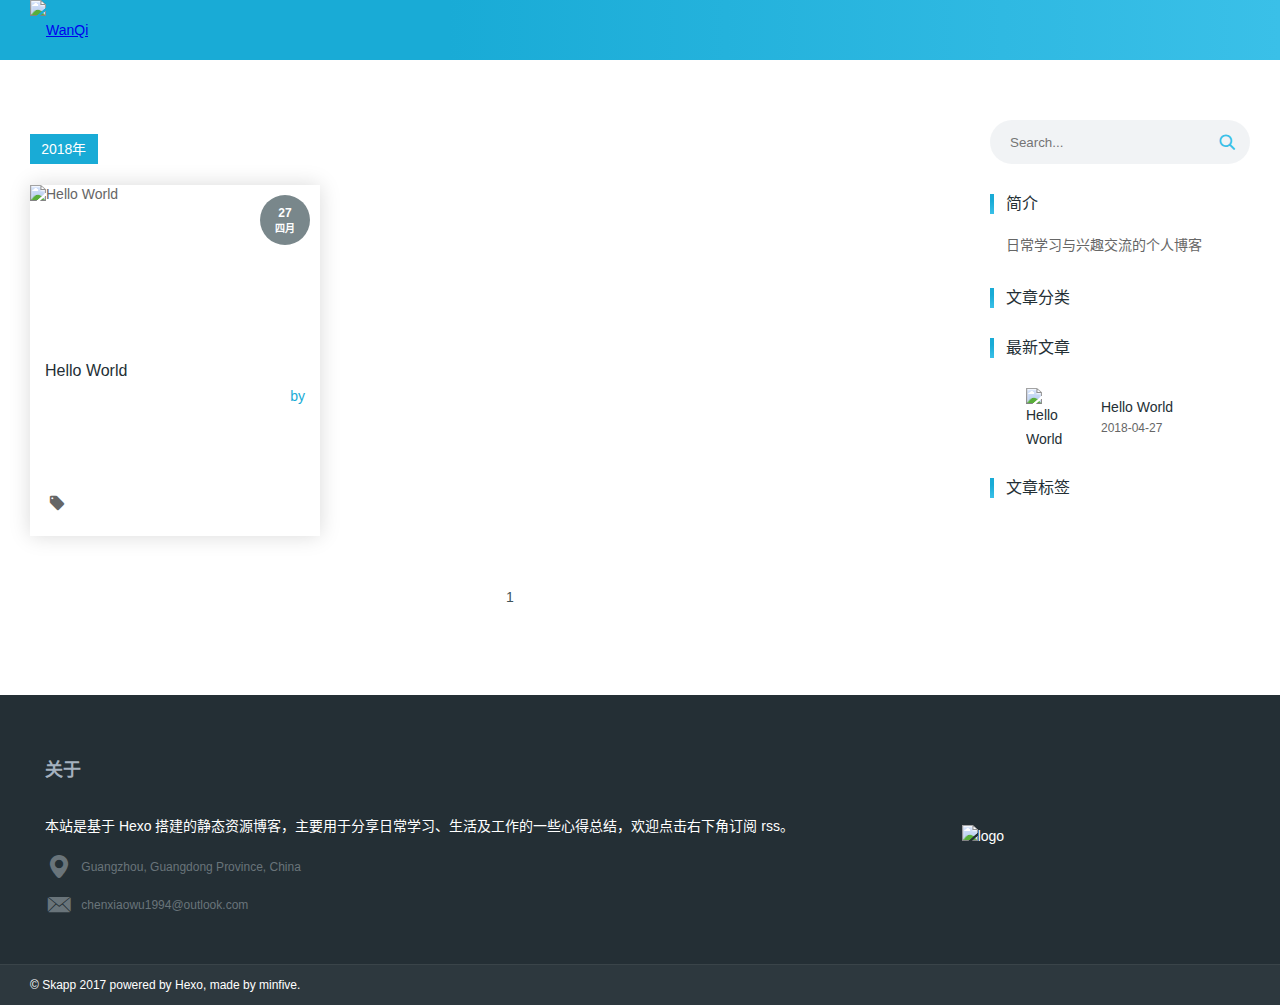
==== commit 18b4520c: "Site updated: 2018-05-02 14:48:23" ====
--- a/archives/index.html
+++ b/archives/index.html
@@ -1,551 +1 @@
-<!DOCTYPE html>
-
-
-
-  
-
-
-<html class="theme-next muse use-motion" lang="">
-<head>
-  <meta charset="UTF-8"/>
-<meta http-equiv="X-UA-Compatible" content="IE=edge" />
-<meta name="viewport" content="width=device-width, initial-scale=1, maximum-scale=1"/>
-<meta name="theme-color" content="#222">
-
-
-
-
-
-
-
-
-
-<meta http-equiv="Cache-Control" content="no-transform" />
-<meta http-equiv="Cache-Control" content="no-siteapp" />
-
-
-
-
-
-
-
-
-
-
-
-
-
-
-
-
-  
-  
-  <link href="/lib/fancybox/source/jquery.fancybox.css?v=2.1.5" rel="stylesheet" type="text/css" />
-
-
-
-
-
-
-
-<link href="/lib/font-awesome/css/font-awesome.min.css?v=4.6.2" rel="stylesheet" type="text/css" />
-
-<link href="/css/main.css?v=5.1.4" rel="stylesheet" type="text/css" />
-
-
-  <link rel="apple-touch-icon" sizes="180x180" href="/images/apple-touch-icon-next.png?v=5.1.4">
-
-
-  <link rel="icon" type="image/png" sizes="32x32" href="/images/favicon-32x32-next.png?v=5.1.4">
-
-
-  <link rel="icon" type="image/png" sizes="16x16" href="/images/favicon-16x16-next.png?v=5.1.4">
-
-
-  <link rel="mask-icon" href="/images/logo.svg?v=5.1.4" color="#222">
-
-
-
-
-
-  <meta name="keywords" content="Hexo, NexT" />
-
-
-
-
-
-
-
-
-
-
-<meta property="og:type" content="website">
-<meta property="og:title" content="Hexo">
-<meta property="og:url" content="http://yoursite.com/archives/index.html">
-<meta property="og:site_name" content="Hexo">
-<meta property="og:locale" content="default">
-<meta name="twitter:card" content="summary">
-<meta name="twitter:title" content="Hexo">
-
-
-
-<script type="text/javascript" id="hexo.configurations">
-  var NexT = window.NexT || {};
-  var CONFIG = {
-    root: '/',
-    scheme: 'Muse',
-    version: '5.1.4',
-    sidebar: {"position":"left","display":"post","offset":12,"b2t":false,"scrollpercent":false,"onmobile":false},
-    fancybox: true,
-    tabs: true,
-    motion: {"enable":true,"async":false,"transition":{"post_block":"fadeIn","post_header":"slideDownIn","post_body":"slideDownIn","coll_header":"slideLeftIn","sidebar":"slideUpIn"}},
-    duoshuo: {
-      userId: '0',
-      author: 'Author'
-    },
-    algolia: {
-      applicationID: '',
-      apiKey: '',
-      indexName: '',
-      hits: {"per_page":10},
-      labels: {"input_placeholder":"Search for Posts","hits_empty":"We didn't find any results for the search: ${query}","hits_stats":"${hits} results found in ${time} ms"}
-    }
-  };
-</script>
-
-
-
-  <link rel="canonical" href="http://yoursite.com/archives/"/>
-
-
-
-
-
-  <title>Archive | Hexo</title>
-  
-
-
-
-
-
-
-
-
-</head>
-
-<body itemscope itemtype="http://schema.org/WebPage" lang="default">
-
-  
-  
-    
-  
-
-  <div class="container sidebar-position-left page-archive">
-    <div class="headband"></div>
-
-    <header id="header" class="header" itemscope itemtype="http://schema.org/WPHeader">
-      <div class="header-inner"><div class="site-brand-wrapper">
-  <div class="site-meta ">
-    
-
-    <div class="custom-logo-site-title">
-      <a href="/"  class="brand" rel="start">
-        <span class="logo-line-before"><i></i></span>
-        <span class="site-title">Hexo</span>
-        <span class="logo-line-after"><i></i></span>
-      </a>
-    </div>
-      
-        <p class="site-subtitle"></p>
-      
-  </div>
-
-  <div class="site-nav-toggle">
-    <button>
-      <span class="btn-bar"></span>
-      <span class="btn-bar"></span>
-      <span class="btn-bar"></span>
-    </button>
-  </div>
-</div>
-
-<nav class="site-nav">
-  
-
-  
-    <ul id="menu" class="menu">
-      
-        
-        <li class="menu-item menu-item-home">
-          <a href="/" rel="section">
-            
-              <i class="menu-item-icon fa fa-fw fa-home"></i> <br />
-            
-            Home
-          </a>
-        </li>
-      
-        
-        <li class="menu-item menu-item-archives">
-          <a href="/archives/" rel="section">
-            
-              <i class="menu-item-icon fa fa-fw fa-archive"></i> <br />
-            
-            Archives
-          </a>
-        </li>
-      
-
-      
-    </ul>
-  
-
-  
-</nav>
-
-
-
- </div>
-    </header>
-
-    <main id="main" class="main">
-      <div class="main-inner">
-        <div class="content-wrap">
-          <div id="content" class="content">
-            
-
-  
-  
-  
-  <div class="post-block archive">
-    <div id="posts" class="posts-collapse">
-      <span class="archive-move-on"></span>
-
-      <span class="archive-page-counter">
-        
-        
-        
-          
-        
-        Um..! 1 post. Keep on posting.
-      </span>
-
-      
-
-        
-        
-        
-
-        
-          
-          <div class="collection-title">
-            <h1 class="archive-year" id="archive-year-2018">2018</h1>
-          </div>
-        
-        
-
-        
-
-  <article class="post post-type-normal" itemscope itemtype="http://schema.org/Article">
-    <header class="post-header">
-
-      <h2 class="post-title">
-        
-            <a class="post-title-link" href="/2018/04/27/hello-world/" itemprop="url">
-              
-                <span itemprop="name">Hello World</span>
-              
-            </a>
-        
-      </h2>
-
-      <div class="post-meta">
-        <time class="post-time" itemprop="dateCreated"
-              datetime="2018-04-27T14:57:28+08:00"
-              content="2018-04-27" >
-          04-27
-        </time>
-      </div>
-
-    </header>
-  </article>
-
-
-
-      
-
-    </div>
-  </div>
-  
-  
-  
-
-  
-
-
-
-          </div>
-          
-
-
-          
-
-        </div>
-        
-          
-  
-  <div class="sidebar-toggle">
-    <div class="sidebar-toggle-line-wrap">
-      <span class="sidebar-toggle-line sidebar-toggle-line-first"></span>
-      <span class="sidebar-toggle-line sidebar-toggle-line-middle"></span>
-      <span class="sidebar-toggle-line sidebar-toggle-line-last"></span>
-    </div>
-  </div>
-
-  <aside id="sidebar" class="sidebar">
-    
-    <div class="sidebar-inner">
-
-      
-
-      
-
-      <section class="site-overview-wrap sidebar-panel sidebar-panel-active">
-        <div class="site-overview">
-          <div class="site-author motion-element" itemprop="author" itemscope itemtype="http://schema.org/Person">
-            
-              <p class="site-author-name" itemprop="name">John Doe</p>
-              <p class="site-description motion-element" itemprop="description"></p>
-          </div>
-
-          <nav class="site-state motion-element">
-
-            
-              <div class="site-state-item site-state-posts">
-              
-                <a href="/archives/">
-              
-                  <span class="site-state-item-count">1</span>
-                  <span class="site-state-item-name">posts</span>
-                </a>
-              </div>
-            
-
-            
-
-            
-
-          </nav>
-
-          
-
-          
-
-          
-          
-
-          
-          
-
-          
-
-        </div>
-      </section>
-
-      
-
-      
-
-    </div>
-  </aside>
-
-
-        
-      </div>
-    </main>
-
-    <footer id="footer" class="footer">
-      <div class="footer-inner">
-        <div class="copyright">&copy; <span itemprop="copyrightYear">2018</span>
-  <span class="with-love">
-    <i class="fa fa-user"></i>
-  </span>
-  <span class="author" itemprop="copyrightHolder">John Doe</span>
-
-  
-</div>
-
-
-  <div class="powered-by">Powered by <a class="theme-link" target="_blank" href="https://hexo.io">Hexo</a></div>
-
-
-
-  <span class="post-meta-divider">|</span>
-
-
-
-  <div class="theme-info">Theme &mdash; <a class="theme-link" target="_blank" href="https://github.com/iissnan/hexo-theme-next">NexT.Muse</a> v5.1.4</div>
-
-
-
-
-        
-
-
-
-
-
-
-
-        
-      </div>
-    </footer>
-
-    
-      <div class="back-to-top">
-        <i class="fa fa-arrow-up"></i>
-        
-      </div>
-    
-
-    
-
-  </div>
-
-  
-
-<script type="text/javascript">
-  if (Object.prototype.toString.call(window.Promise) !== '[object Function]') {
-    window.Promise = null;
-  }
-</script>
-
-
-
-
-
-
-
-
-
-  
-
-
-
-
-
-
-
-
-
-
-
-
-  
-  
-    <script type="text/javascript" src="/lib/jquery/index.js?v=2.1.3"></script>
-  
-
-  
-  
-    <script type="text/javascript" src="/lib/fastclick/lib/fastclick.min.js?v=1.0.6"></script>
-  
-
-  
-  
-    <script type="text/javascript" src="/lib/jquery_lazyload/jquery.lazyload.js?v=1.9.7"></script>
-  
-
-  
-  
-    <script type="text/javascript" src="/lib/velocity/velocity.min.js?v=1.2.1"></script>
-  
-
-  
-  
-    <script type="text/javascript" src="/lib/velocity/velocity.ui.min.js?v=1.2.1"></script>
-  
-
-  
-  
-    <script type="text/javascript" src="/lib/fancybox/source/jquery.fancybox.pack.js?v=2.1.5"></script>
-  
-
-
-  
-
-
-  <script type="text/javascript" src="/js/src/utils.js?v=5.1.4"></script>
-
-  <script type="text/javascript" src="/js/src/motion.js?v=5.1.4"></script>
-
-
-
-  
-  
-
-  
-
-  
-
-
-  <script type="text/javascript" src="/js/src/bootstrap.js?v=5.1.4"></script>
-
-
-
-  
-
-
-  
-
-
-
-
-	
-
-
-
-
-
-  
-
-
-
-
-
-  
-
-
-
-
-
-
-
-
-
-
-
-
-  
-
-
-
-
-
-  
-
-  
-
-  
-
-  
-  
-
-  
-
-  
-
-  
-
-</body>
-</html>
+<!DOCTYPE html><html lang="zh-cn"><head><meta charset="utf-8"><title>WanQi BLOG</title><meta http-equiv="X-UA-Compatible" content="IE=Edge,chrome=1"><meta name="viewport" content="width=device-width,initial-scale=1,maximum-scale=1,user-scalable=no"><meta name="format-detection" content="telephone=no"><meta name="author" content="[object Object]"><meta name="designer" content="minfive"><meta name="keywords" content="minfive, minfive blog, 前端博客, 前端, 程序员, 前端开发, 全栈开发, node.js, javascript"><meta name="description" content="日常学习与兴趣交流的个人博客"><meta name="apple-mobile-web-app-capable" content="yes"><meta name="apple-mobile-web-app-status-bar-style" content="black"><meta name="format-detection" content="telephone=yes"><meta name="mobile-web-app-capable" content="yes"><meta name="robots" content="all"><link rel="canonical" href="http://yoursite.com/archives/index.html"><link rel="icon" type="image/png" href="http://oo12ugek5.bkt.clouddn.com/blog/images/favicon.ico" sizes="32x32"><link rel="stylesheet" href="/scss/base/index.css"><link rel="alternate" href="/atom.xml" title="WanQi"><link rel="stylesheet" href="/scss/views/page/archive.css"></head><body ontouchstart><div id="page-loading" class="page page-loading" style="background-image:url(http://oo12ugek5.bkt.clouddn.com/blog/images/loader.gif)"></div><div id="page" class="page js-hidden"><header class="page__small-header page__header--small"><nav class="page__navbar"><div class="page__container navbar-container"><a class="page__logo" href="/" title="WanQi" alt="WanQi"><img src="http://oo12ugek5.bkt.clouddn.com/images/logo-text-white.png" alt="WanQi"></a><nav class="page__nav"><ul class="nav__list clearfix"></ul></nav><button class="page__menu-btn" type="button"><i class="iconfont icon-menu"></i></button></div></nav></header><main class="page__container page__main"><div class="page__content"><nav class="mb-main__nav"><a class="nav__item nav__item--selected" href="javascript:void(0)" alt="2018年">2018年</a></nav><div class="page__posts clearfix"><div class="page__post"><article itemscope itemtype="http://schema.org/Article" class="page__mini-article"><div class="mini-article__cover"><img itemprop="image" src="http://oo12ugek5.bkt.clouddn.com/images/default_cover.png" alt="Hello World"><div itemprop="datePublished" content="" class="mini-article__date"><span class="date__day">27</span> <span class="date__month">四月</span></div><a itemprop="url" class="iconfont icon-enter" href="/2018/04/27/hello-world/"></a></div><div class="mini-article__info"><h3 itemprop="name" class="mini-article__title"><a itemprop="url" href="/2018/04/27/hello-world/" title="Hello World">Hello World</a></h3><p class="mini-article__author">by <span itemprop="author" itemscope itemtype="http://schema.org/Person"><a itemprop="url" href="" target="_blank"><span itemprop="name"></span></a></span></p><p itemprop="articleSection" class="min-article__desc"></p><div class="min-article__tags"><i class="iconfont icon-tab"></i><ul class="tags__list clearfix"></ul></div></div></article></div></div><nav class="page__paginator"><ul class="paginator__list clearfix"><li class="paginator__item"><span>1</span></li></ul></nav></div><aside class="page__sidebar"><form id="page-search-from" class="page__search-from" action="/search/"><label class="search-form__item"><input class="input" type="text" name="search" placeholder="Search..."> <i class="iconfont icon-search"></i></label></form><div class="sidebar__block"><h3 class="block__title">简介</h3><p class="block__text">日常学习与兴趣交流的个人博客</p></div><div class="sidebar__block"><h3 class="block__title">文章分类</h3></div><div class="sidebar__block"><h3 class="block__title">最新文章</h3><ul class="block-list latest-post-list"><li class="latest-post-item"><a href="/2018/04/27/hello-world/" title="Hello World"><div class="item__cover"><img src="http://oo12ugek5.bkt.clouddn.com/images/default_cover.png" alt="Hello World"></div><div class="item__info"><h3 class="item__title">Hello World</h3><span class="item__text">2018-04-27</span></div></a></li></ul></div><div class="sidebar__block"><h3 class="block__title">文章标签</h3><ul class="block-list tag-list clearfix"></ul></div></aside></main><footer class="page__footer"><section class="footer__top"><div class="page__container footer__container"><div class="footer-top__item footer-top__item--2"><h3 class="item__title">关于</h3><div class="item__content"><p class="item__text">本站是基于 Hexo 搭建的静态资源博客，主要用于分享日常学习、生活及工作的一些心得总结，欢迎点击右下角订阅 rss。</p><ul class="footer__contact-info"><li class="contact-info__item"><i class="iconfont icon-address"></i> <span>Guangzhou, Guangdong Province, China</span></li><li class="contact-info__item"><i class="iconfont icon-email2"></i> <span>chenxiaowu1994@outlook.com</span></li></ul></div></div><div class="footer-top__item footer__image"><img src="http://oo12ugek5.bkt.clouddn.com/images/qrcode.png" alt="logo" title="WanQi"></div></div></section><section class="footer__bottom"><div class="page__container footer__container"><p class="footer__copyright">© <a href="https://github.com/Mrminfive/hexo-theme-skapp" target="_blank">Skapp</a> 2017 powered by <a href="http://hexo.io/" target="_blank">Hexo</a>, made by <a href="https://github.com/Mrminfive" target="_blank">minfive</a>.</p><ul class="footer__social-network clearfix"></ul></div></section></footer><div id="back-top" class="back-top back-top--hidden js-hidden"><i class="iconfont icon-top"></i></div></div><script src="/js/common.js"></script></body></html>--- a/scss/base/index.css
+++ b/scss/base/index.css
@@ -0,0 +1 @@
+@charset "UTF-8";@font-face{font-family:iconfont;src:url(../../fonts/iconfont.eot?t=1503327386217);src:url(../../fonts/iconfont.eot?t=1503327386217#iefix) format("embedded-opentype"),url(../../fonts/iconfont.woff?t=1503327386217) format("woff"),url(../../fonts/iconfont.ttf?t=1503327386217) format("truetype"),url(../../fonts/iconfont.svg?t=1503327386217#iconfont) format("svg")}.iconfont{font-family:iconfont!important;font-size:inherit;font-style:normal;-webkit-font-smoothing:antialiased;-moz-osx-font-smoothing:grayscale}.icon-enter:before{content:"\e608"}.icon-menu:before{content:"\e6c1"}.icon-eye:before{content:"\e6c0"}.icon-tab:before{content:"\e694"}.icon-twitter:before{content:"\e8aa"}.icon-search:before{content:"\e60d"}.icon-weibo:before{content:"\e67f"}.icon-comment:before{content:"\e69a"}.icon-time:before{content:"\e61e"}.icon-douban:before{content:"\e796"}.icon-zhihu:before{content:"\e619"}.icon-write:before{content:"\e605"}.icon-loader:before{content:"\e604"}.icon-address:before{content:"\e603"}.icon-share:before{content:"\e669"}.icon-like:before{content:"\e60f"}.icon-github:before{content:"\e600"}.icon-rss:before{content:"\e7ea"}.icon-email2:before{content:"\e63d"}.icon-next:before{content:"\e60c"}.icon-prev:before{content:"\e63f"}.icon-email:before{content:"\e665"}.icon-thanks:before{content:"\e6cc"}.icon-telegram:before{content:"\e731"}.icon-top:before{content:"\e6cd"}.icon-category:before{content:"\e622"}.icon-quotes:before{content:"\e63a"}.icon-facebook:before{content:"\e601"}.icon-in:before{content:"\e602"}*{box-sizing:border-box}body{margin:0;padding:0;font-family:-apple-system,BlinkMacSystemFont,"Segoe UI",Helvetica,Arial,"PingFang SC","Lantinghei SC","Microsoft Yahei","Hiragino Sans GB","Microsoft Sans Serif","WenQuanYi Micro Hei",sans;font-size:14px;color:#666;line-height:1.7;background-color:#fff}.link{font-size:inherit;text-decoration:none;transition:color .3s}.link:hover{color:#3ac0e8}.clearfix::after{content:'';display:table;clear:both}.js-open{display:block!important}.js-hidden{display:none!important}.js-ease-out-leave{transition:transform .5s ease-out,opacity .5s ease-out!important}.js-ease-out-enter-active{transform:translateY(0)!important;opacity:1!important}.js-ease-out-leave-active{transform:translateY(40px);opacity:0}@keyframes animations{0%{transform-origin:center bottom;transform:translateY(-80px) scale(0);opacity:0}25%{transform-origin:center bottom;transform:translateY(-120px) scale(.25);opacity:.25}60%{transform-origin:center;transform:translateY(0) scale(.6);opacity:.5}100%{transform-origin:center;transform:translateY(0) scale(1);opacity:1}}.js-animation{animation:animations 1s linear forwards}@media screen and (min-width:736px){body .page__main{padding-top:80px;padding-bottom:80px}}@media screen and (min-width:980px){body .page__container{width:950px}body .page__sidebar{width:260px;margin-top:0}body .page__content{-ms-flex:1;flex:1}}@media screen and (min-width:1280px){body .page__container{width:1250px}}.page{position:relative;display:-ms-flexbox;display:flex;-ms-flex-direction:column;flex-direction:column;min-height:100vh}.page__container{-ms-flex:1;flex:1;position:relative;width:100%;margin:0 auto;padding:0 15px}.page__main{display:-ms-flexbox;display:flex;-ms-flex-wrap:wrap;flex-wrap:wrap;padding-top:40px;padding-bottom:40px}.page__content{width:100%}.page__sidebar{width:100%;margin-top:60px}@media screen and (max-width:736px){body .page__header--small .nav__list{background:#19abd6;background:linear-gradient(to right,#19abd6 35%,#3ac0e8 100%)}body .page__menu-btn{display:inline-block}body .page__navbar{height:60px}body .page__nav{position:absolute;top:100%;left:0;width:100%;transform-origin:top;transform:translateY(-20%) scaleY(.8);opacity:0;z-index:-1;display:none}body .page__nav--open{transform:translateY(0) scaleY(1);opacity:1}body .page__nav .nav__list{border-top:1px solid rgba(255,255,255,.1);padding:0 15px}body .page__nav .nav__item{float:none;text-align:right;margin-top:10px}body .page__nav .nav__item>a{height:40px;line-height:40px}body .page__logo{margin:0}}.page__header{display:block;position:relative;height:350px;background:center no-repeat;background-size:cover;color:#fff}.page__header::before{content:'';position:absolute;height:100%;width:100%;background-color:rgba(64,84,90,.6)}.page__header--small .page__navbar{height:60px;background:#19abd6;background:linear-gradient(to right,#19abd6 35%,#3ac0e8 100%)}.page__header--small .page__logo{margin:0}.page__header--small .page__nav .nav__item a:hover{color:#0e627b}.page__small-header{height:40px}.page__navbar{position:fixed;top:0;left:0;width:100%;background-color:transparent;height:90px;transition:height .3s;z-index:100}.page__navbar .navbar-container{display:-ms-flexbox;display:flex;-ms-flex-pack:justify;justify-content:space-between;-ms-flex-align:center;align-items:center}.page__logo{display:block;height:60px;line-height:60px;margin:15px 0;text-align:center;transition:margin .3s}.page__logo>img{display:block;height:100%}.page__nav{transition:transform .3s,opacity .3s}.page__nav .nav__list{margin:0;padding:0;border-color:transparent;transition:border-color .3s}.page__nav .nav__item{float:left;list-style:none}.page__nav .nav__item>a{display:block;height:60px;line-height:60px;padding:0 15px;font-size:inherit;text-decoration:none;transition:color .3s;color:#fff}.page__nav .nav__item>a:hover{color:#19abd6}.page__info{position:absolute;left:0;top:calc(50% + 45px);transform:translateY(-50%);display:block;width:100%;text-align:center}.page__info .info__title{margin:0;font-size:30px;font-weight:700;line-height:1.1}.page__info .info__hr{margin:20px auto;height:2px;width:160px;border:0;color:#19abd6;background:#19abd6;background:linear-gradient(to right,#19abd6 35%,#3ac0e8 100%)}.page__info .info__desc{font-size:14px}.page__menu-btn{display:none;border:0;background:0 0;outline:0;-webkit-appearance:none;-moz-appearance:none;appearance:none;cursor:pointer;padding:10px;color:#fff;font-size:28px}.page__menu-btn>i{display:block}.page__paginator{margin-top:45px;line-height:1;text-align:center}.paginator__list{display:inline-block;margin:0;padding:0;list-style:none}.paginator__item{float:left}.paginator__item+.paginator__item{margin-left:5px}.paginator__item>a{display:block;height:32px;width:32px;text-align:center;line-height:32px;border-radius:50%;overflow:hidden;background-color:#d8e5f3;color:#40545a;text-decoration:none;transition:background .3s}.paginator__item>a:hover{background-color:#8ab1db}.paginator__item>span{display:block;height:32px;width:32px;text-align:center;line-height:32px;border-radius:50%;overflow:hidden;background-color:transparent;color:#40545a;text-decoration:none}.page__search-from{display:block;font-size:12px}.page__search-from .search-form__item{position:relative;display:block}.page__search-from .search-form__item>input{display:block;width:100%;height:44px;padding:8px 46px 8px 20px;outline:0;color:inherit;border:none;border-radius:22px;-webkit-appearance:none;-moz-appearance:none;appearance:none;background-color:rgba(164,177,191,.15);box-shadow:none;transition:box-shadow .3s}.page__search-from .search-form__item>input:focus,.page__search-from .search-form__item>input:hover{box-shadow:inset 0 0 0 2px #3ac0e8}.page__search-from .search-form__item>i{position:absolute;top:50%;right:14px;transform:translateY(-50%);font-size:18px;color:#3ac0e8}.sidebar__img{display:block;width:100%;max-width:240px;margin:0 auto 30px}.sidebar__img>img{display:block;width:100%;height:auto}.sidebar__block{position:relative;display:block;width:100%}.sidebar__block .block__title{position:relative;color:#242f35;font-size:16px;padding-left:16px;margin:30px auto 20px;font-weight:400;height:20px;line-height:20px}.sidebar__block .block__title:before{content:'';display:block;position:absolute;width:4px;height:100%;top:0;left:0;z-index:-1;background:#19abd6;background:linear-gradient(to bottom,#19abd6 35%,#3ac0e8 100%) left center no-repeat;background-size:100%}.sidebar__block .block__text{margin:0;padding-left:16px}.sidebar__block .block-list{margin:0;margin-top:30px;padding:0;padding-left:16px;width:100%;color:#242f35}.sidebar__block .block-list-item{list-style:none;width:100%;padding-bottom:10px;border-bottom:1px dotted #d8e5f3}.sidebar__block .block-list-item+.block-list-item{margin-top:10px}.sidebar__block .block-list-item .block-list-link{font-size:inherit;text-decoration:none;transition:color .3s;color:#242f35}.sidebar__block .block-list-item .block-list-link:hover{color:#19abd6}.sidebar__block .block-list-item .block-list-count{margin-left:5px;color:#19abd6}.sidebar__block .block-list-item .block-list-count::before{content:'('}.sidebar__block .block-list-item .block-list-count::after{content:')'}.sidebar__block .tag-list{margin-top:-5px;margin-right:-10px}.sidebar__block .tag-item{float:left;list-style:none;margin-right:10px;margin-top:5px}.sidebar__block .tag-link{display:block;height:34px;border:2px solid #d8e5f3;border-radius:34px;font-size:12px;line-height:22px;color:#242f35;padding:4px 10px;text-decoration:none;transition:color .3s,border-color .3s}.sidebar__block .tag-link:hover{color:#19abd6;border-color:#19abd6}.sidebar__block .latest-post-item{list-style:none;width:100%}.sidebar__block .latest-post-item+.latest-post-item{margin-top:10px}.sidebar__block .latest-post-item>a{display:-ms-flexbox;display:flex;-ms-flex-align:center;align-items:center;width:100%;text-decoration:none;color:#242f35}.sidebar__block .latest-post-item>a:hover .item__title{color:#19abd6}.sidebar__block .latest-post-item .item__cover{position:relative;display:block;width:80px;height:60px;overflow:hidden}.sidebar__block .latest-post-item .item__cover>img{position:absolute;top:50%;left:50%;transform:translate(-50%,-50%);display:block;height:100%}.sidebar__block .latest-post-item .item__info{display:block;width:calc(100% - 80px);padding:8px 15px;line-height:1.4}.sidebar__block .latest-post-item .item__title{margin:0;font-weight:400;font-size:14px;overflow:hidden;text-overflow:ellipsis;white-space:nowrap;transition:color .3s}.sidebar__block .latest-post-item .item__text{font-size:12px;color:#666;overflow:hidden;text-overflow:ellipsis;white-space:nowrap}@media screen and (max-width:980px){body .footer__bottom{padding:30px 0}body .footer__container{-ms-flex-direction:column;flex-direction:column}body .footer__copyright{margin-bottom:10px}}.footer__top{padding:30px 0;background-color:#242f35;border-bottom:1px solid rgba(255,255,255,.1);color:#fff}.footer__top .footer__container{-ms-flex-align:start;align-items:flex-start}.footer__bottom{display:block;background-color:#2d383e;color:#fff;padding:10px 0}.footer__bottom a{font-size:inherit;text-decoration:none;transition:color .3s;color:#fff}.footer__bottom a:hover{color:#19abd6}.footer__container{display:-ms-flexbox;display:flex;-ms-flex-pack:justify;justify-content:space-between;-ms-flex-align:center;align-items:center}.footer-top__item,.footer-top__item--2{-ms-flex:1;flex:1;width:100%;padding:0 15px 15px}.footer-top__item--2{-ms-flex:2;flex:2}.footer-top__item .item__title,.footer-top__item--2 .item__title{color:#a4b1bf;font-size:18px;margin:30px 0;text-transform:capitalize}.footer-top__list{list-style:none;margin:0;padding:0}.footer-top__list .list-item+.list-item{margin-top:12px}.footer-top__list .list-item>a{font-size:inherit;text-decoration:none;transition:color .3s;color:#fff}.footer-top__list .list-item>a:hover{color:#19abd6}.footer__contact-info{margin:0;padding:0;list-style:none;line-height:1}.footer__contact-info .contact-info__item{color:#69747a;font-size:12px}.footer__contact-info .contact-info__item+.contact-info__item{margin-top:10px}.footer__contact-info .contact-info__item i{font-size:28px;margin-right:5px;vertical-align:middle}.footer__contact-info .contact-info__item span{vertical-align:middle}.footer__image{display:-ms-flexbox;display:flex;-ms-flex-align:center;align-items:center;-ms-flex-pack:center;justify-content:center;-ms-flex-item-align:stretch;align-self:stretch}.footer__image>img{display:block;width:100%;height:auto;max-width:160px;margin-top:30px}.footer__copyright{margin:0;font-size:12px;text-align:center}.footer__social-network{margin:0;padding:0;list-style:none;font-size:24px;line-height:1.2}.footer__social-network .social-network__item{float:left;transition:transform .3s}.footer__social-network .social-network__item:hover{transform:rotate(360deg)}.footer__social-network .social-network__item+.social-network__item{margin-left:15px}.back-top{position:fixed;display:block;width:50px;height:50px;font-size:25px;right:1em;bottom:3em;text-align:center;color:#fff;transition:background .3s,opacity .3s;background:#19abd6;background:linear-gradient(to right,#19abd6 35%,#3ac0e8 100%);background-size:200% auto;border-radius:50%;cursor:pointer;opacity:1;z-index:100}.back-top:hover{background-position:right center}.back-top>i{display:inline-block;line-height:50px}.back-top--hidden{opacity:0}.page-loading{background:center no-repeat;background-size:auto}--- a/scss/views/page/archive.css
+++ b/scss/views/page/archive.css
@@ -0,0 +1 @@
+.clearfix::after{content:'';display:table;clear:both}@media screen and (min-width:980px){body .mini-article__cover{height:160px}}.page__mini-article{width:100%;background-color:#fff;box-shadow:0 0 20px rgba(0,0,0,.15);transition:box-shadow .3s;line-height:1.4}.page__mini-article:hover{box-shadow:0 0 20px rgba(0,0,0,.2)}.page__mini-article:hover .mini-article__cover::before{background-color:rgba(30,200,252,.9)}.page__mini-article:hover .mini-article__cover>a{transform:translate(-50%,-50%) rotateX(180deg) rotateZ(-360deg) scale(1);opacity:1}.mini-article__cover{position:relative;overflow:hidden;width:100%;height:auto}.mini-article__cover::before{content:'';position:absolute;display:block;width:100%;height:100%;top:0;left:0;z-index:1;background-color:transparent;transition:background .3s}.mini-article__cover>img{display:block;width:100%}.mini-article__cover>a{font-size:inherit;text-decoration:none;transition:color .3s;position:absolute;top:50%;left:50%;transform:translate(-50%,-50%) rotateX(180deg) rotateZ(0) scale(.5);opacity:0;display:block;color:#fff;z-index:2;font-size:28px;transition:transform .3s,opacity .3s}.mini-article__cover>a:hover{color:#0e627b}.mini-article__date{position:absolute;top:10px;right:10px;display:-ms-flexbox;display:flex;-ms-flex-direction:column;flex-direction:column;-ms-flex-pack:center;justify-content:center;-ms-flex-align:center;align-items:center;width:50px;height:50px;border-radius:50%;color:#fff;font-weight:700;text-align:center;background-color:rgba(64,84,90,.7);line-height:1}.mini-article__date>span{display:block}.mini-article__date .date__day{font-size:12px}.mini-article__date .date__month{font-size:10px;margin-top:5px}.mini-article__info{padding:15px}.mini-article__title{font-size:16px;margin:0;font-weight:400;overflow:hidden;text-overflow:ellipsis;white-space:nowrap}.mini-article__title>a{font-size:inherit;text-decoration:none;transition:color .3s;color:#242f35}.mini-article__title>a:hover{color:#19abd6}.mini-article__author{display:block;margin:0;margin-top:5px;color:#19abd6;text-align:right}.mini-article__author span a{color:#19abd6;text-decoration:none}.min-article__desc{overflow:hidden;display:-webkit-box;-webkit-line-clamp:2;-webkit-box-orient:vertical;word-break:break-all;line-height:26px;height:52px}.min-article__tags>i{font-size:24px;vertical-align:middle;margin-right:5px}.min-article__tags .tags__list{display:inline-block;margin:0;padding:0;list-style:none;vertical-align:middle}.min-article__tags .tags__item{float:left}.min-article__tags .tags__item>a{font-size:inherit;text-decoration:none;transition:color .3s;color:#666}.min-article__tags .tags__item>a:hover{color:#19abd6}.min-article__tags .tags__item+.tags__item::before{content:', '}@media screen and (min-width:980px){body .page__posts{margin-top:-30px;margin-right:-30px}body .page__post{width:300px}}@media screen and (min-width:1280px){body .page__post{width:290px}}.page__posts{margin-top:-30px;margin-right:0}.page__post{float:left;width:100%;margin-top:30px;margin-right:30px}.mb-main__nav{width:100%;overflow:hidden;display:-ms-flexbox;display:flex;padding:14px 0;overflow:auto}.mb-main__nav .nav__item{list-style:none;margin-bottom:.5em;display:block;height:30px;line-height:30px;padding:0 .8em;text-decoration:none;color:#666;transition:color .3s,background .3s;cursor:pointer}.mb-main__nav .nav__item:hover{color:#fff;background-color:#19abd6}.mb-main__nav .nav__item+.nav__item{margin-left:.5em}.mb-main__nav .nav__item--selected{color:#fff;background-color:#19abd6;cursor:default}